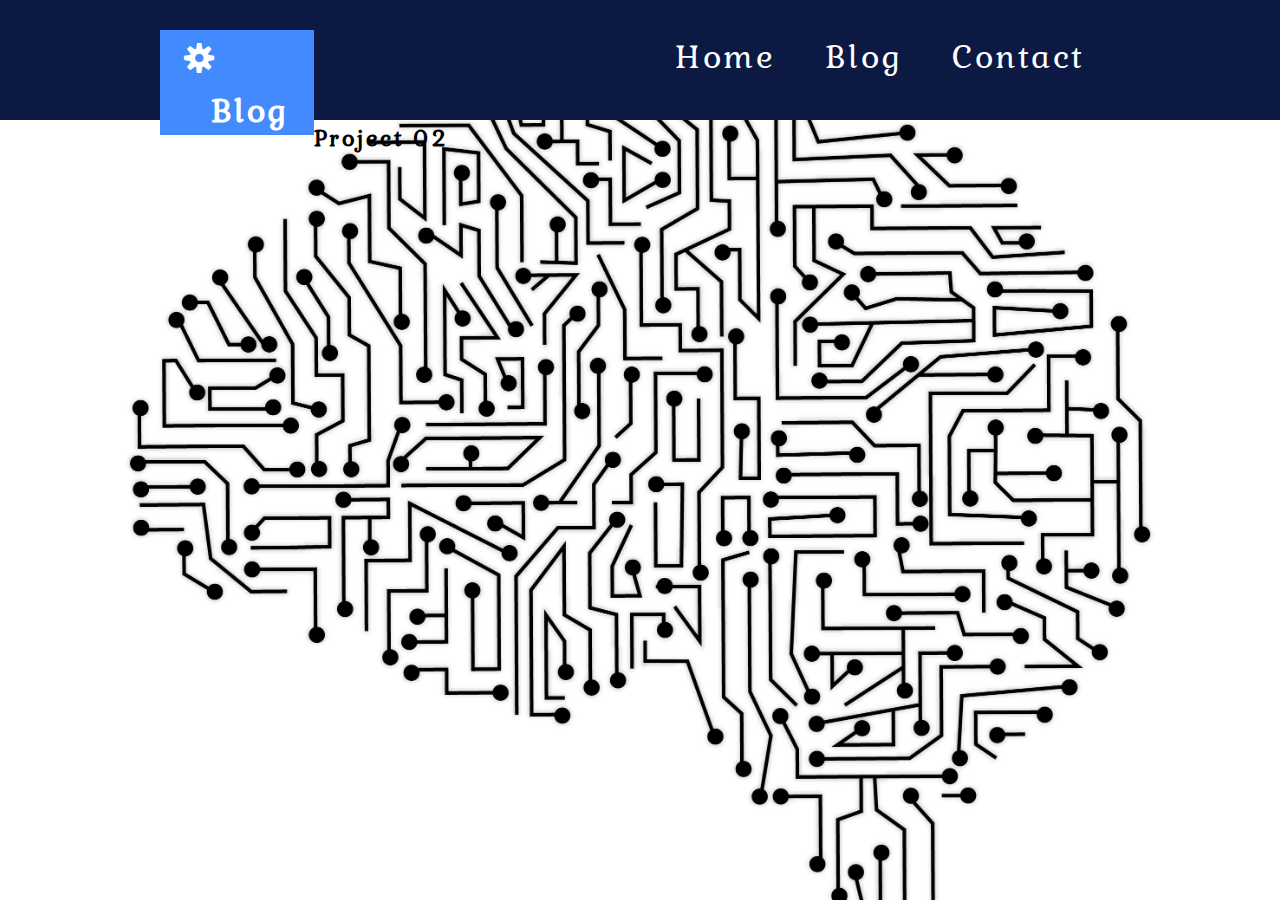
==== index.html @ fb9de7fe "index.html: banner added" ====
<!DOCTYPE html>
<html lang="es">
  <head>
    <meta
      name="viewport"
      content="width=device-width, user-scalable=no, initial-scale=1.0"
    />
    <meta charset="utf-8" />
    <title>Project 02</title>
    <link rel="shortcut icon" type="favicon/x-icon" href="img/supertux.png" />
    <link rel="stylesheet" type="text/css" href="css/style.css" />
  </head>
  <body>
    <!-- HEADER -->
    <header id="header">
      <div class="wrap">
        <div class="logo">
          <span class="gear">S</span>
          <h3>Blog</h3>
        </div>
        <nav id="menu">
          <input type="checkbox" id="menu-toggle" />
          <label for="menu-toggle" class="menu-button-container">
            <div class="menu-button"></div>
          </label>
          <ul class="menu">
            <li><a href="#">Home</a></li>
            <li><a href="#">Blog</a></li>
            <li><a href="#">Contact</a></li>
          </ul>
        </nav>
        <div class="clearfix"></div>
      </div>
    </header>
    <!-- END HEADER -->
    <!-- START BANNER -->
    <section class="wrap">
        <section id="info">
            <h2>Project 02</h2>
        </section>
    </section>
    <!-- END BANNER -->
  </body>
</html>
---- css/style.css ----
/* FONTS */
@font-face {
  font-family: "splash";
  src: url("./fonts/Splash/Splash-Regular.ttf") format("truetype");
  font-weight: 700;
  font-style: italic;
}
@font-face {
  font-family: "kurale";
  src: url("./fonts/Kurale/Kurale-Regular.ttf") format("truetype");
  font-weight: normal;
  font-style: normal;
}
@font-face {
  font-family: "WebSymbolsRegular";
  src: url("./fonts/websymbols-regular-webfont.ttf") format("truetype"),
    url("./fonts/websymbols-regular-webfont.eot") format("embedded-opentype"),
    url("./fonts/websymbols-regular-webfont.woff") format("woff"),
    url("./fonts/websymbols-regular-webfont.svg#WebSymbolsRegular")
      format("svg");
}
/* GLOBAL */
* {
  margin: 0;
  padding: 0;
  font-family: "kurale";
  letter-spacing: 2.5px;
}
body {
  width: 100%;
  background: url("./../img/ai_wallpaper.png") repeat-y top/90%;
}
.clearfix {
  float: none;
  clear: both;
}
.wrap {
  width: 100%;
}
.gear {
  font-family: "WebSymbolsRegular";
}
/*
En Escritorio
 .wrap{
    width: 1200px;
    margin: 0 auto;
} */

/* HEADER */
#header {
  width: 100%;
  height: 80px;
  background-color: #0c1943;
  color: white;
}
.logo {
  width: 40%;
  margin: 15px 0 0 25px;
  float: left;
  background-color: #448aff;
  text-align: center;
  cursor: pointer;
  overflow: hidden;
  transition: all 300ms;
}
.logo .gear {
  display: block;
  float: left;
  font-size: 19px;
  /* font-size: 30px; */
  margin: 10px 0 5px 24px;
}
.logo h3 {
  display: block;
  font-size: 23px;
  /* font-size: 29px; */
  float: right;
  margin: 3px 20px 0 0;
  /* margin: 3px 28px 0 0; */
  transition: all 500ms;
}
#menu {
  float: right;
  margin: 30px 0px 0 0;
  width: 30%;
}
#menu ul li {
  display: block;
}

/* HEADER - HAMBURGER */
.menu-button-container {
  display: block;
  cursor: pointer;
}
.menu {
  display: none;
  /* position: absolute;
  top:0;
  margin-top: 50px;
  left: 0;
  width: 100%; */
}
#menu-toggle ~ .menu li {
  height: 0;
  margin: 0;
  padding: 0;
  border: 0;
  transition: height 400ms cubic-bezier(0.23, 1, 0.32, 1);
}
#menu-toggle:checked ~ .menu {
  display: block;
}
#menu-toggle:checked ~ .menu li {
  border: 1px solid #333;
  height: 2.5rem;
  padding: 0.5rem;
  transition: height 400ms cubic-bezier(0.23, 1, 0.32, 1);
}
.menu > li {
  display: block;
  margin: 0;
  padding: 0.5em 0;
  width: 100%;
  background-color: green;
}
.menu > li:not(:last-child) {
  border-bottom: 1px solid #444;
}
.menu-button,
.menu-button::before,
.menu-button::after {
  display: block;
  background-color: red;
  position: absolute;
  height: 30px;
}
.menu-button::before {
  content: "";
  margin: -8px 0 0;
}
.menu-button::after {
  content: "";
  margin: 8px 0 0;
}
#menu-toggle:checked + .menu-button-container .menu-button::before {
  margin-top: 0px;
  transform: rotate(405deg);
}
#menu-toggle:checked + .menu-button-container .menu-button {
  background: rgba(255, 255, 255, 0);
}
#menu-toggle:checked + .menu-button-container .menu-button::after {
  margin-top: 0px;
  transform: rotate(-405deg);
}

@media screen and (min-width: 345px) {
  .logo h3 {
    margin-right: 25px;
  }
}

/* TABLET */
@media screen and (min-width: 430px) {
  #header {
    height: 120px;
  }
  .wrap {
    width: 85%;
    margin: 0 auto;
  }
  .logo {
    width: 50%;
    margin: 40px 0;
  }
  .logo h3 {
    font-size: 30px;
    margin-right: 25px;
  }

  #menu {
    margin: 38px 0 0;
  }
}
@media screen and (min-width: 500px) {
  .logo {
    width: 35%;
  }
}
@media screen and (min-width: 650px) {
  .logo {
    width: 28%;
  }
}

/* ************************************************ */
/* ************************************************ */
/* ************************************************ */
/* **************** DESKTOP *********************** */
/* ************************************************ */
/* ************************************************ */
/* ************************************************ */
@media screen and (min-width: 810px) {
  .wrap {
    width: 75%;
    margin: 0 auto;
  }
  .logo {
    width: 16%;
    margin: 30px 0;
  }
  .logo h3 {
    font-size: 35px;
  }
  .logo .gear {
    font-size: 30px;
    /* margin: 10px 0 5px 24px; */
  }

  /* NAVBAR  */
  .menu {
    /* SHOW ON DESKTOP */
    display: block;
  }
  #menu {
    margin: 30px 0 0;
    width: 50%;
    text-align: center;
  }
  #menu-toggle,
  .menu-button-container {
    display: none;
  }
  #menu ul li {
    display: inline;
    font-size: 35px;
    margin: 0 20px !important;
  }
  #menu-toggle ~ .menu li {
    height: auto;
    padding: 1px;
    transition: height 400ms cubic-bezier(0.23, 1, 0.32, 1);
  }

  .menu > li {
    /* margin: 0;
    padding: 0.5em 0; */
    display: inline;
    width: 100%;
    background-color: transparent;
  }
  #menu li a {
    display: inline-block;
    color: white;
    text-decoration: none;
    transition: all 300ms;
  }
  #menu li a:hover{
    color:lightseagreen;
    transform: scale(1.2,1.2);

  }
}
/* END DESKTOP */
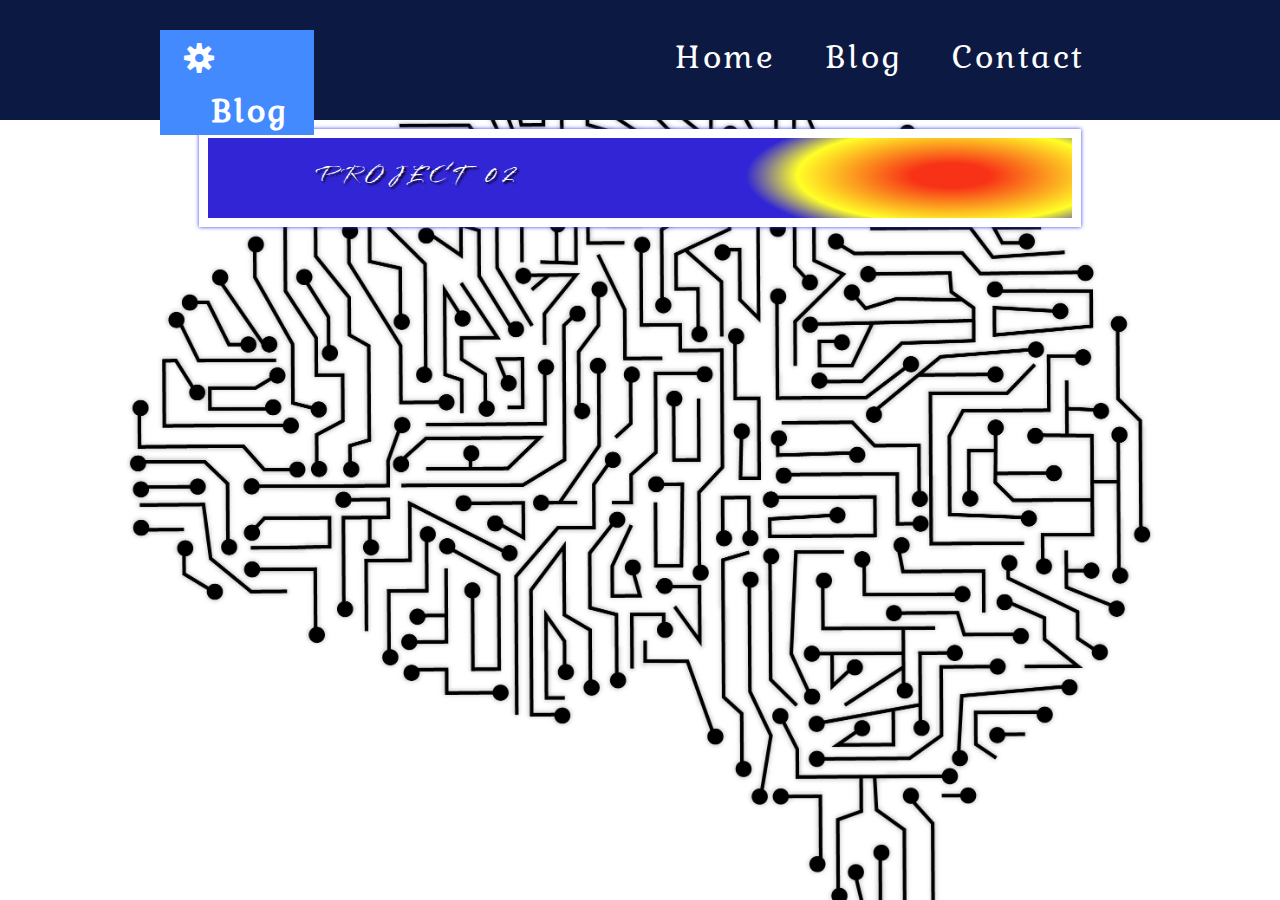
==== commit 2f25bc97: "index and sytle: added banner" ====
--- a/index.html
+++ b/index.html
@@ -36,7 +36,9 @@
     <!-- START BANNER -->
     <section class="wrap">
         <section id="info">
-            <h2>Project 02</h2>
+            <div id="banner">
+                <h1>PROJECT 02</h1>
+            </div>
         </section>
     </section>
     <!-- END BANNER -->
--- a/css/style.css
+++ b/css/style.css
@@ -156,6 +156,35 @@
   transform: rotate(-405deg);
 }
 
+/**
+* TODO: BANNER
+*/
+#banner{
+  width: 90%;
+  margin: 9px auto;
+  height: 80px;
+  border: 9px solid white;
+  box-shadow: 0 0 4px #2b3bea;
+  /* background-color: rgba(86, 63, 235, 0.574); */
+  background-image: radial-gradient(closest-corner at 86% 47%, #f83217 23%,#ffff27 90%,  #3125d6 120%);
+  /* background-image: radial-gradient(circle, #f83217 5%, #3125d6 ); */
+}
+#banner h1{
+  display: block;
+  margin: 21px auto;
+  width: 75%;
+  font-family: 'splash';
+  font-weight: 900;
+  font-style: italic;
+  color:white;
+  font-size: 20px;
+  text-shadow: 2px 2px 2px  #000000;
+  letter-spacing: 6px;
+}
+
+
+/* ****************************************   */
+/* TODO: CELULAR */
 @media screen and (min-width: 345px) {
   .logo h3 {
     margin-right: 25px;
@@ -163,6 +192,7 @@
 }
 
 /* TABLET */
+/* TODO: TABLET */
 @media screen and (min-width: 430px) {
   #header {
     height: 120px;
@@ -184,6 +214,8 @@
     margin: 38px 0 0;
   }
 }
+
+/* TODO: TABLETA */
 @media screen and (min-width: 500px) {
   .logo {
     width: 35%;
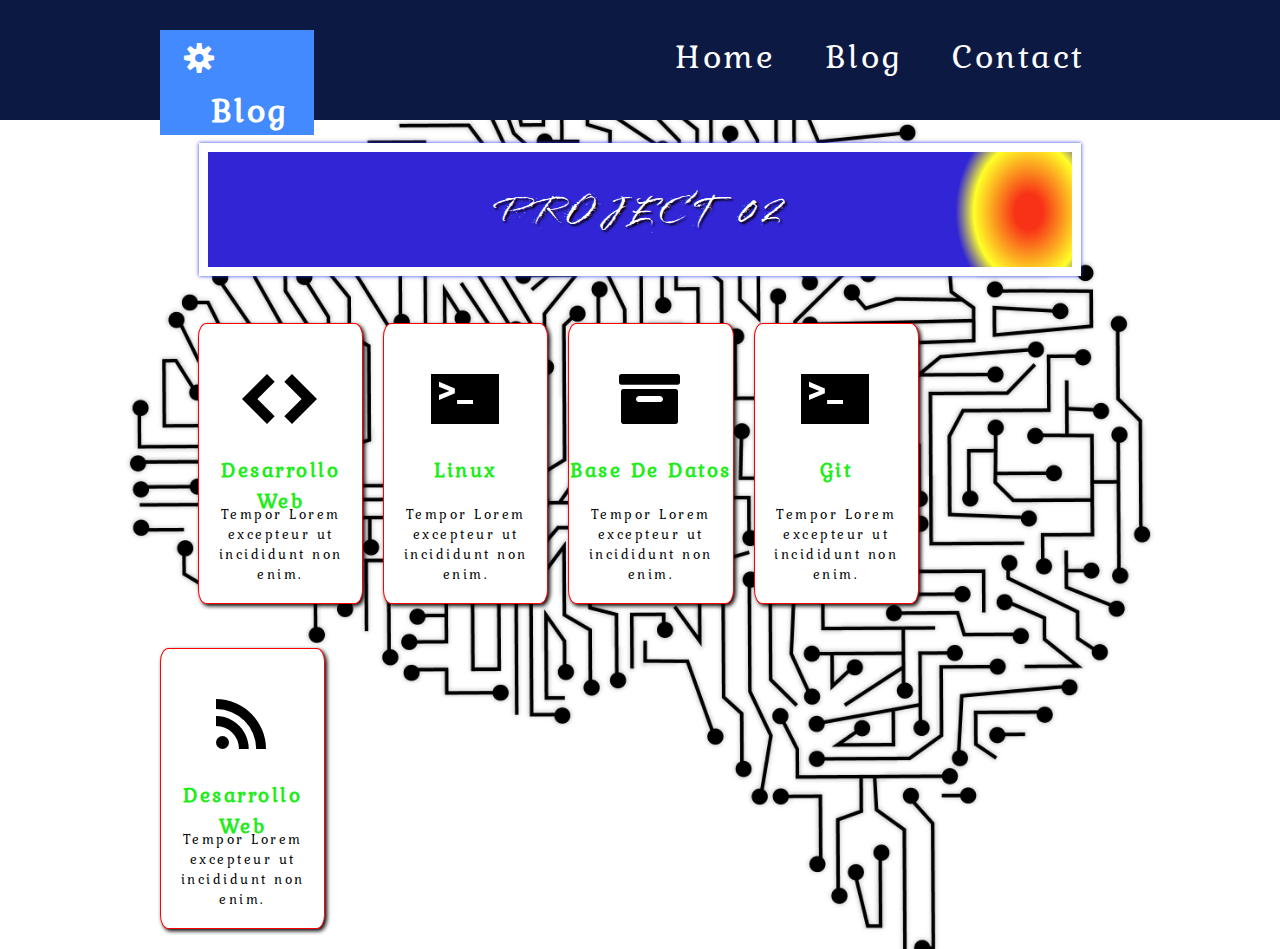
==== commit 6847c64b: "Added cards style" ====
--- a/index.html
+++ b/index.html
@@ -34,12 +34,50 @@
     </header>
     <!-- END HEADER -->
     <!-- START BANNER -->
-    <section class="wrap">
-        <section id="info">
-            <div id="banner">
-                <h1>PROJECT 02</h1>
-            </div>
-        </section>
+    <section class="wrap wrap-content">
+      <section id="info">
+        <div id="banner">
+          <h1>PROJECT 02</h1>
+        </div>
+        <div id="cards">
+          <div class="card">
+            <p class="icon">H</p>
+            <h2 class="category">Desarrollo Web</h2>
+            <p class="description">
+              Tempor Lorem excepteur ut incididunt non enim.
+            </p>
+          </div>
+          <div class="card">
+            <p class="icon">_</p>
+            <h2 class="category">Linux</h2>
+            <p class="description">
+              Tempor Lorem excepteur ut incididunt non enim.
+            </p>
+          </div>
+          <div class="card">
+            <p class="icon">Z</p>
+            <h2 class="category">Base De Datos</h2>
+            <p class="description">
+              Tempor Lorem excepteur ut incididunt non enim.
+            </p>
+          </div>
+          <div class="card">
+            <p class="icon">_</p>
+            <h2 class="category">Git</h2>
+            <p class="description">
+              Tempor Lorem excepteur ut incididunt non enim.
+            </p>
+          </div>
+          <div class="card">
+            <p class="icon">B</p>
+            <h2 class="category">Desarrollo Web</h2>
+            <p class="description">
+              Tempor Lorem excepteur ut incididunt non enim.
+            </p>
+          </div>
+          <div class="clearfix"></div>
+        </div>
+      </section>
     </section>
     <!-- END BANNER -->
   </body>
--- a/css/style.css
+++ b/css/style.css
@@ -37,7 +37,8 @@
 .wrap {
   width: 100%;
 }
-.gear {
+.gear,
+.icon {
   font-family: "WebSymbolsRegular";
 }
 /*
@@ -159,32 +160,56 @@
 /**
 * TODO: BANNER
 */
-#banner{
+#banner {
   width: 90%;
   margin: 9px auto;
   height: 80px;
   border: 9px solid white;
   box-shadow: 0 0 4px #2b3bea;
-  /* background-color: rgba(86, 63, 235, 0.574); */
-  background-image: radial-gradient(closest-corner at 86% 47%, #f83217 23%,#ffff27 90%,  #3125d6 120%);
-  /* background-image: radial-gradient(circle, #f83217 5%, #3125d6 ); */
-}
-#banner h1{
+  background-image: radial-gradient(
+    closest-corner at 86% 47%,
+    #f83217 23%,
+    #ffff27 90%,
+    #3125d6 120%
+  );
+  transition: all 500ms;
+}
+#banner h1 {
   display: block;
   margin: 21px auto;
   width: 75%;
-  font-family: 'splash';
+  font-family: "splash";
   font-weight: 900;
   font-style: italic;
-  color:white;
+  color: white;
   font-size: 20px;
-  text-shadow: 2px 2px 2px  #000000;
+  text-shadow: 2px 2px 2px #000000;
   letter-spacing: 6px;
 }
 
+/* TODO: CARDS */
+
+.card {
+  width: 73%;
+  height: 265px;
+  float: left;
+  margin: 20px;
+  margin-top: 50px;
+  margin-left: 40px;
+  padding: 5%;
+  border: 1px solid red;
+  box-shadow: 2px 2px 4px black;
+  border-radius: 5%;
+  background-color: #fff;
+  overflow: hidden;
+}
 
 /* ****************************************   */
-/* TODO: CELULAR */
+/* ****************************************   */
+/* **************** MOBILE ****************   */
+/* ****************************************   */
+/* ****************************************   */
+/* TODO: CELULAR 345px */
 @media screen and (min-width: 345px) {
   .logo h3 {
     margin-right: 25px;
@@ -192,7 +217,7 @@
 }
 
 /* TABLET */
-/* TODO: TABLET */
+/* TODO: TABLET 430px */
 @media screen and (min-width: 430px) {
   #header {
     height: 120px;
@@ -224,6 +249,14 @@
 @media screen and (min-width: 650px) {
   .logo {
     width: 28%;
+  }
+  #banner {
+    background-image: radial-gradient(
+      closest-corner at 91% 52%,
+      #f83217 23%,
+      #ffff27 90%,
+      #3125d6 120%
+    );
   }
 }
 
@@ -289,10 +322,65 @@
     text-decoration: none;
     transition: all 300ms;
   }
-  #menu li a:hover{
-    color:lightseagreen;
-    transform: scale(1.2,1.2);
-
+  #menu li a:hover {
+    color: lightseagreen;
+    transform: scale(1.2, 1.2);
+  }
+  #banner {
+    margin: 23px auto;
+    height: 115px;
+    background-image: radial-gradient(
+      closest-corner at 95% 52%,
+      #f83217 23%,
+      #ffff27 90%,
+      #3125d6 120%
+    );
+  }
+  #banner h1 {
+    width: 50%;
+    margin: 34px auto;
+    font-size: 32px;
+    text-align: center;
+  }
+  .card {
+    width: 17%;
+    height: 279px;
+    float: left;
+    margin: none;
+    margin-top: 24px;
+    margin-left: 0;
+    padding: 0;
+    cursor: pointer;
+  }
+  .card:first-child {
+    margin-left: 38px;
+  }
+
+  .card .icon {
+    display: block;
+    width: 100%;
+    height: 130px;
+    line-height: 150px;
+    text-align: center;
+    font-size: 50px;
+    margin: 0 auto;
+  }
+
+  .card .category,
+  .card .description {
+    width: 100%;
+    text-align: center;
+    
+  }
+  .card .category {
+    /* display: block; */
+    height: 50px;
+    font-size: 21px;
+    font-weight: bold;
+    color: #23ec1c;
+  }
+  .card .description {
+    font-size: 14px;
   }
 }
 /* END DESKTOP */
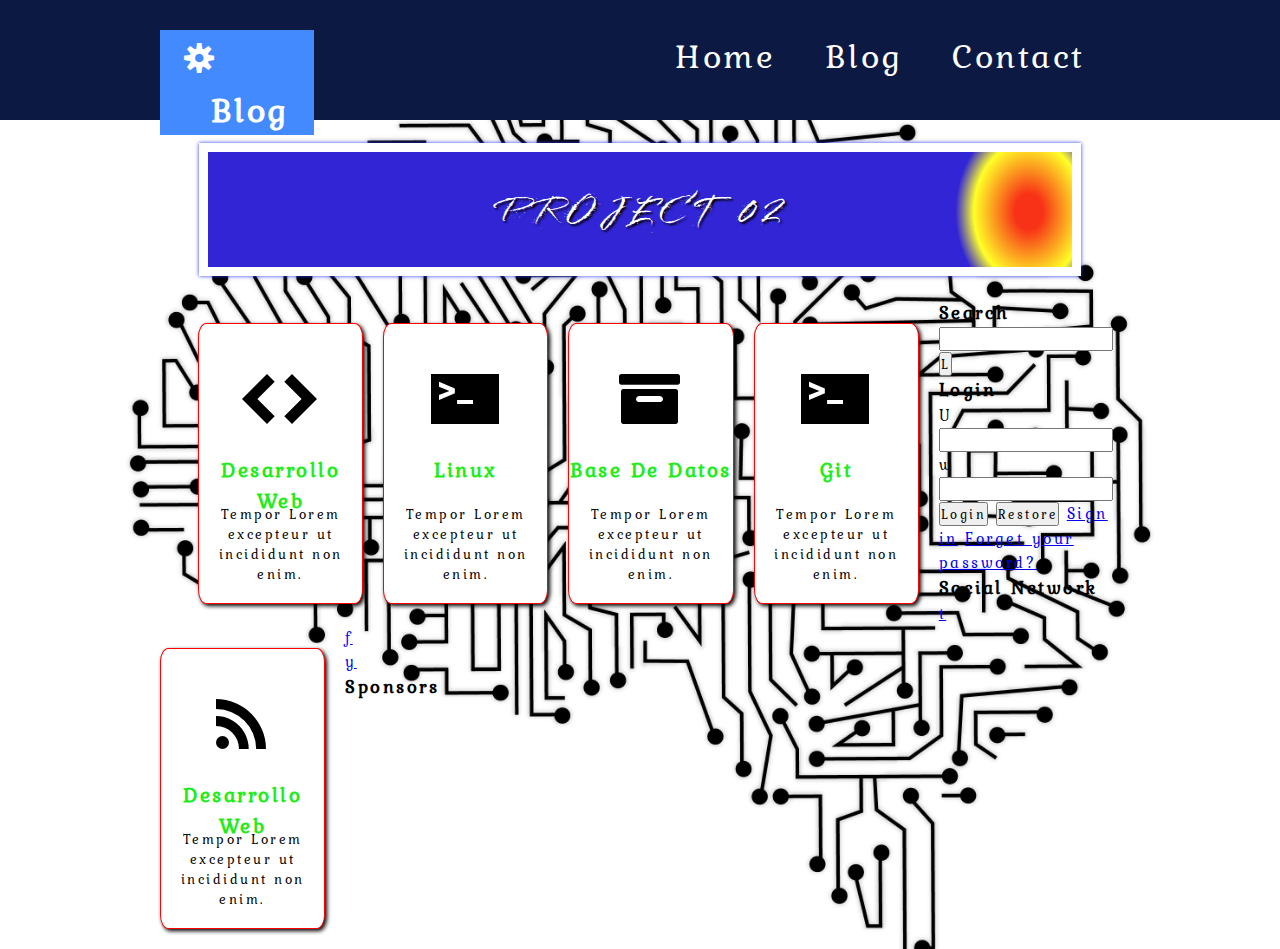
==== commit 0ba74861: "index.html: added Login, Social Networks and Sponsors" ====
--- a/index.html
+++ b/index.html
@@ -33,12 +33,15 @@
       </div>
     </header>
     <!-- END HEADER -->
-    <!-- START BANNER -->
+    <!-- START CONTENT/WRAP -->
     <section class="wrap wrap-content">
       <section id="info">
+        <!-- START BANNER -->
         <div id="banner">
           <h1>PROJECT 02</h1>
         </div>
+        <!-- END BANNER -->
+        <!-- START CARDS -->
         <div id="cards">
           <div class="card">
             <p class="icon">H</p>
@@ -75,10 +78,56 @@
               Tempor Lorem excepteur ut incididunt non enim.
             </p>
           </div>
-          <div class="clearfix"></div>
+          <!-- <div class="clearfix"></div> -->
         </div>
+        <!-- END CARDS -->
+        <!-- START ASIDE -->
+        <aside id="lateral">
+          <h3>Search</h3>
+          <div id="search">
+            <form>
+              <input type="text" name="search" id="searching" />
+              <input type="button" value="L" />
+            </form>
+          </div>
+          <h3>Login</h3>
+          <div id="login">
+            <form>
+              <label for="user" id="user">U</label>
+              <input type="text" name="user" id="user_name" />
+
+              <label for="pwd">w</label>
+              <input type="password" name="pwd" id="pwd" />
+
+              <input type="submit" value="Login" />
+              <input type="reset" value="Restore" />
+
+              <a href="#">Sign in</a>
+              <a href="#">Forget your password?</a>
+            </form>
+          </div>
+
+          <h3>Social Network</h3>
+          <div id="social_network">
+            <div class="twitter">
+              <a href="#">t</a>
+            </div>
+            <div class="facebook">
+              <a href="#">f</a>
+            </div>
+            <div class="youtube">
+              <a href="#">y</a>
+            </div>
+          </div>
+
+          <h3>Sponsors</h3>
+          <div id="sponsors">
+            
+          </div>
+        </aside>
+        <!-- END ASIDE -->
       </section>
     </section>
-    <!-- END BANNER -->
+    <!-- END CONTENT/WRAP -->
   </body>
 </html>
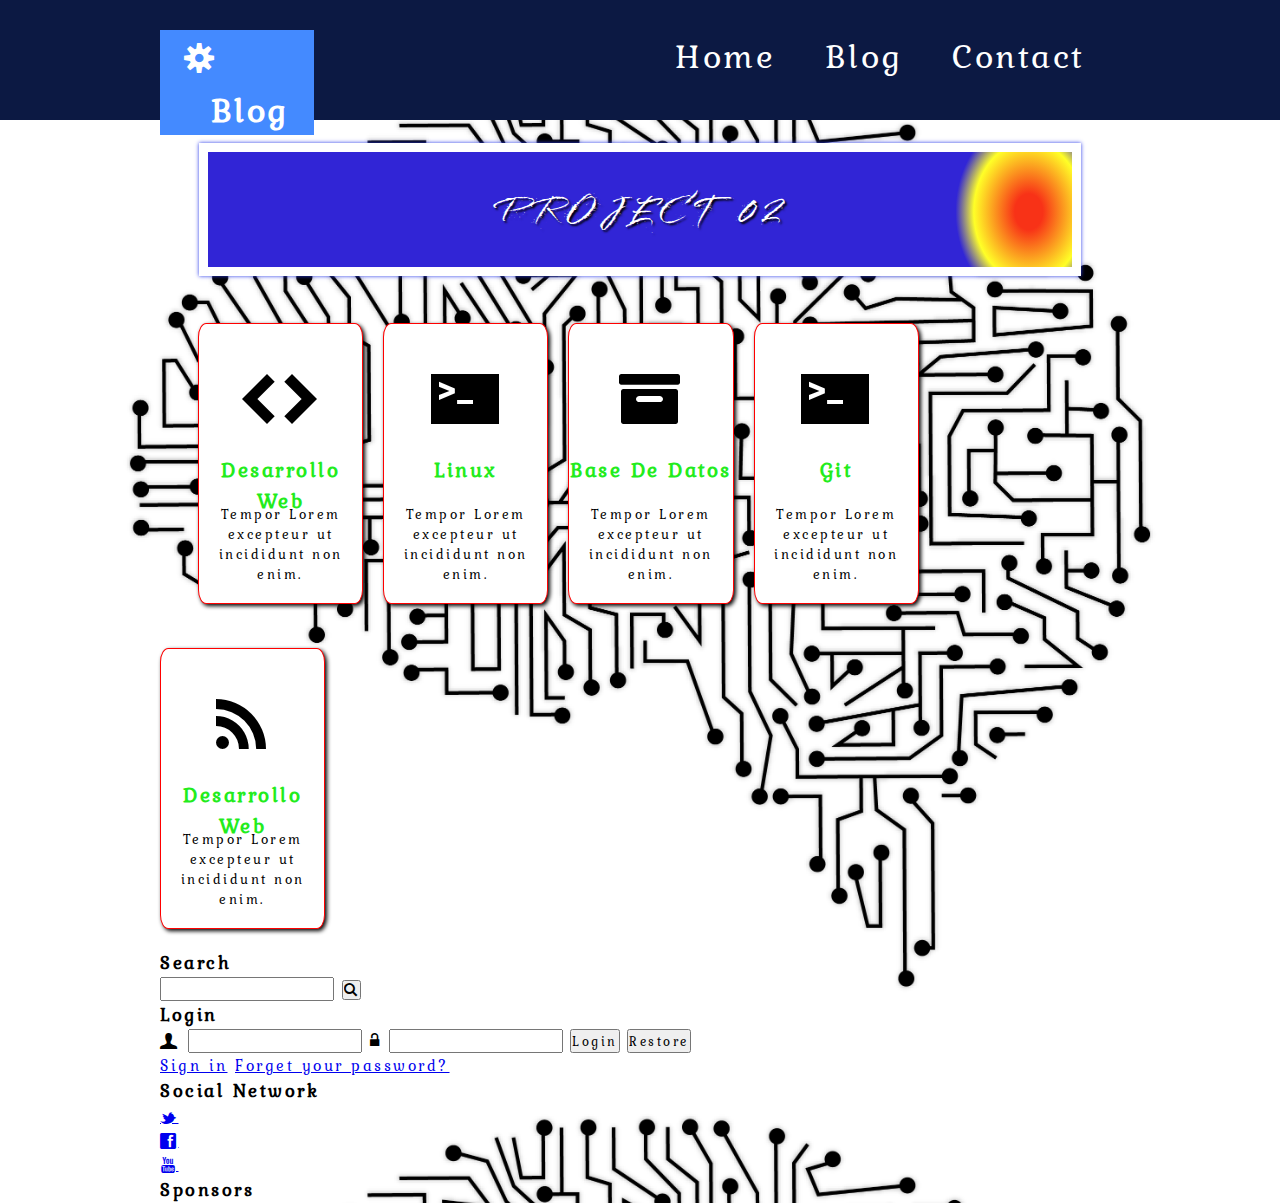
==== commit a8a79a06: "index.html: barra lateral derecha" ====
--- a/index.html
+++ b/index.html
@@ -78,7 +78,7 @@
               Tempor Lorem excepteur ut incididunt non enim.
             </p>
           </div>
-          <!-- <div class="clearfix"></div> -->
+          <div class="clearfix"></div>
         </div>
         <!-- END CARDS -->
         <!-- START ASIDE -->
@@ -87,41 +87,42 @@
           <div id="search">
             <form>
               <input type="text" name="search" id="searching" />
-              <input type="button" value="L" />
+              <input class="icon" type="button" value="L" />
             </form>
           </div>
           <h3>Login</h3>
-          <div id="login">
+          <div id="login" class="aside-box">
             <form>
-              <label for="user" id="user">U</label>
-              <input type="text" name="user" id="user_name" />
+              <label for="email" id="user" class="icon">U</label>
+              <input type="email" name="email" id="email" />
 
-              <label for="pwd">w</label>
+              <label for="pwd" id="padlock" class="icon">w</label>
               <input type="password" name="pwd" id="pwd" />
 
               <input type="submit" value="Login" />
               <input type="reset" value="Restore" />
-
+              <div class="clearfix"></div>
               <a href="#">Sign in</a>
               <a href="#">Forget your password?</a>
             </form>
           </div>
 
           <h3>Social Network</h3>
-          <div id="social_network">
+          <div id="social_network" class="aside-box">
             <div class="twitter">
-              <a href="#">t</a>
+              <a href="#" class="icon">t</a>
             </div>
             <div class="facebook">
-              <a href="#">f</a>
+              <a href="#" class="icon">f</a>
             </div>
             <div class="youtube">
-              <a href="#">y</a>
+              <a href="#" class="icon">y</a>
             </div>
+            <div class="clearfix"></div>
           </div>
 
           <h3>Sponsors</h3>
-          <div id="sponsors">
+          <div id="sponsors" class="aside-box">
             
           </div>
         </aside>
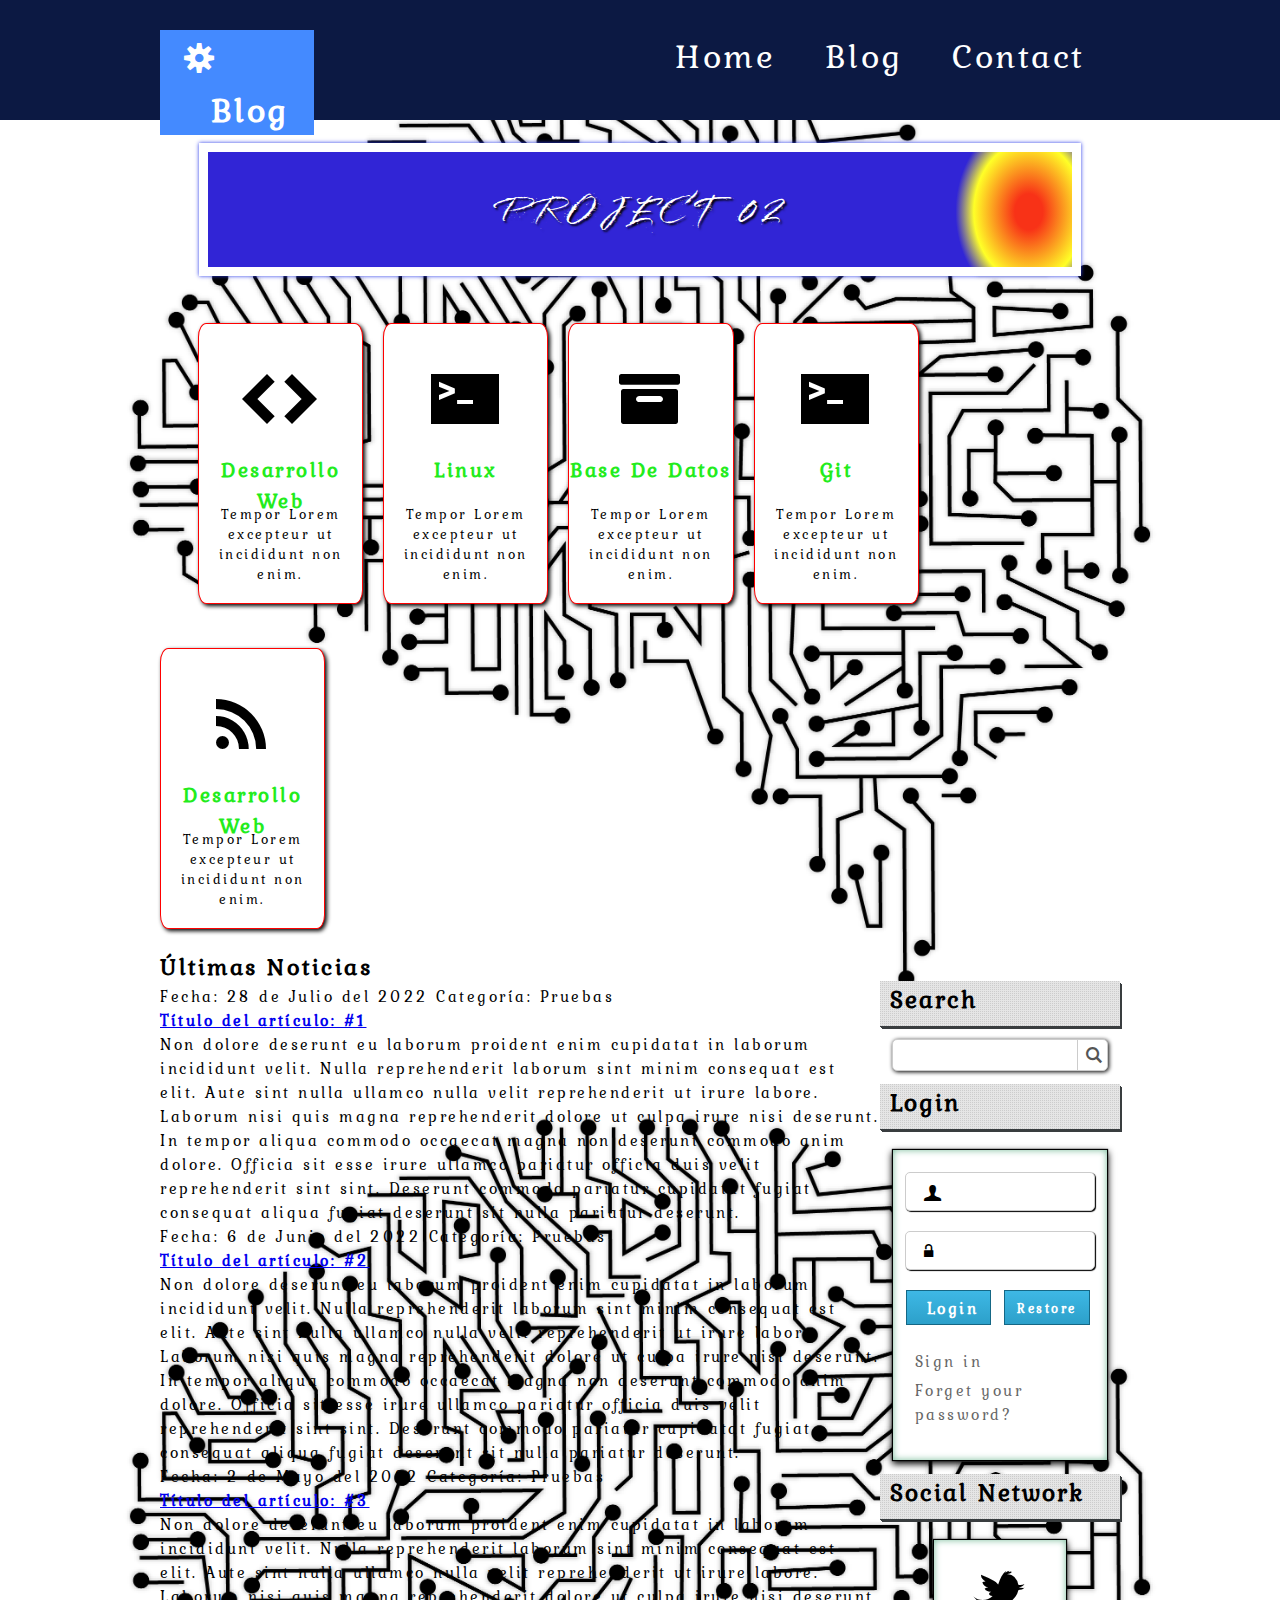
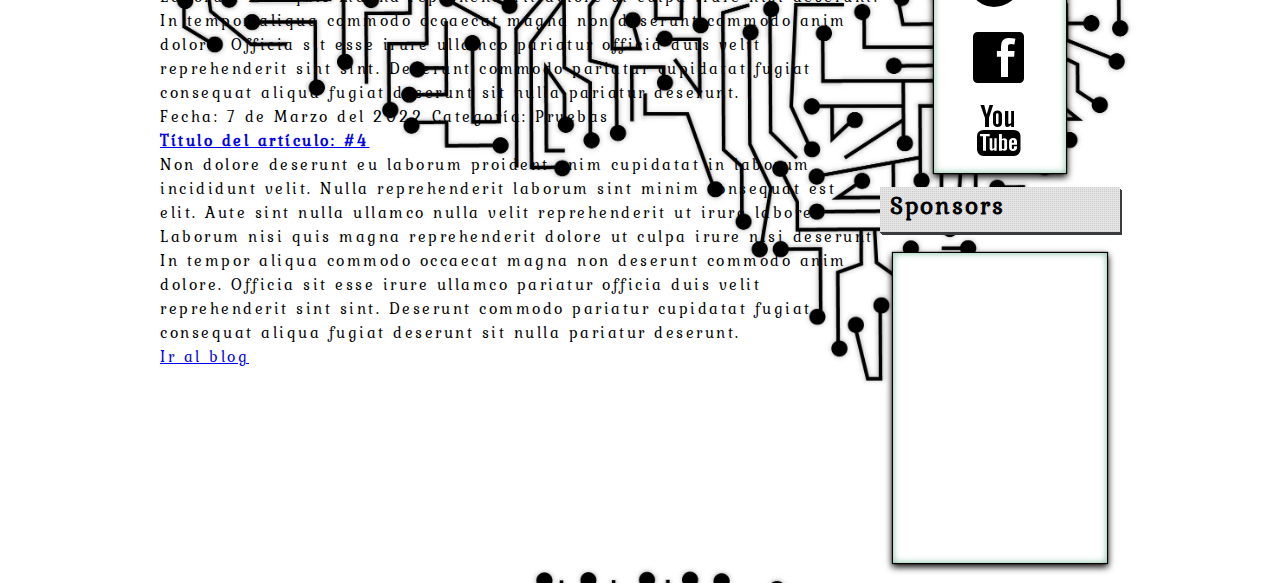
==== commit 2263cebc: "index.html: Articles Completed" ====
--- a/index.html
+++ b/index.html
@@ -1,134 +1,210 @@
 <!DOCTYPE html>
 <html lang="es">
-  <head>
-    <meta
-      name="viewport"
-      content="width=device-width, user-scalable=no, initial-scale=1.0"
-    />
-    <meta charset="utf-8" />
-    <title>Project 02</title>
-    <link rel="shortcut icon" type="favicon/x-icon" href="img/supertux.png" />
-    <link rel="stylesheet" type="text/css" href="css/style.css" />
-  </head>
-  <body>
-    <!-- HEADER -->
-    <header id="header">
-      <div class="wrap">
-        <div class="logo">
-          <span class="gear">S</span>
-          <h3>Blog</h3>
-        </div>
-        <nav id="menu">
-          <input type="checkbox" id="menu-toggle" />
-          <label for="menu-toggle" class="menu-button-container">
-            <div class="menu-button"></div>
-          </label>
-          <ul class="menu">
-            <li><a href="#">Home</a></li>
-            <li><a href="#">Blog</a></li>
-            <li><a href="#">Contact</a></li>
-          </ul>
-        </nav>
+
+<head>
+  <meta name="viewport" content="width=device-width, user-scalable=no, initial-scale=1.0" />
+  <meta charset="utf-8" />
+  <title>Project 02</title>
+  <link rel="shortcut icon" type="favicon/x-icon" href="img/supertux.png" />
+  <link rel="stylesheet" type="text/css" href="css/style.css" />
+</head>
+
+<body>
+  <!-- HEADER -->
+  <header id="header">
+    <div class="wrap">
+      <div class="logo">
+        <span class="gear">S</span>
+        <h3>Blog</h3>
+      </div>
+      <nav id="menu">
+        <input type="checkbox" id="menu-toggle" />
+        <label for="menu-toggle" class="menu-button-container">
+          <div class="menu-button"></div>
+        </label>
+        <ul class="menu">
+          <li><a href="#">Home</a></li>
+          <li><a href="#">Blog</a></li>
+          <li><a href="#">Contact</a></li>
+        </ul>
+      </nav>
+      <div class="clearfix"></div>
+    </div>
+  </header>
+  <!-- END HEADER -->
+  <!-- START CONTENT/WRAP -->
+  <section class="wrap wrap-content">
+    <section id="info">
+      <!-- START BANNER -->
+      <div id="banner">
+        <h1>PROJECT 02</h1>
+      </div>
+      <!-- END BANNER -->
+      <!-- START CARDS -->
+      <div id="cards">
+        <div class="card">
+          <p class="icon">H</p>
+          <h2 class="category">Desarrollo Web</h2>
+          <p class="description">
+            Tempor Lorem excepteur ut incididunt non enim.
+          </p>
+        </div>
+        <div class="card">
+          <p class="icon">_</p>
+          <h2 class="category">Linux</h2>
+          <p class="description">
+            Tempor Lorem excepteur ut incididunt non enim.
+          </p>
+        </div>
+        <div class="card">
+          <p class="icon">Z</p>
+          <h2 class="category">Base De Datos</h2>
+          <p class="description">
+            Tempor Lorem excepteur ut incididunt non enim.
+          </p>
+        </div>
+        <div class="card">
+          <p class="icon">_</p>
+          <h2 class="category">Git</h2>
+          <p class="description">
+            Tempor Lorem excepteur ut incididunt non enim.
+          </p>
+        </div>
+        <div class="card">
+          <p class="icon">B</p>
+          <h2 class="category">Desarrollo Web</h2>
+          <p class="description">
+            Tempor Lorem excepteur ut incididunt non enim.
+          </p>
+        </div>
         <div class="clearfix"></div>
       </div>
-    </header>
-    <!-- END HEADER -->
-    <!-- START CONTENT/WRAP -->
-    <section class="wrap wrap-content">
-      <section id="info">
-        <!-- START BANNER -->
-        <div id="banner">
-          <h1>PROJECT 02</h1>
-        </div>
-        <!-- END BANNER -->
-        <!-- START CARDS -->
-        <div id="cards">
-          <div class="card">
-            <p class="icon">H</p>
-            <h2 class="category">Desarrollo Web</h2>
-            <p class="description">
-              Tempor Lorem excepteur ut incididunt non enim.
-            </p>
-          </div>
-          <div class="card">
-            <p class="icon">_</p>
-            <h2 class="category">Linux</h2>
-            <p class="description">
-              Tempor Lorem excepteur ut incididunt non enim.
-            </p>
-          </div>
-          <div class="card">
-            <p class="icon">Z</p>
-            <h2 class="category">Base De Datos</h2>
-            <p class="description">
-              Tempor Lorem excepteur ut incididunt non enim.
-            </p>
-          </div>
-          <div class="card">
-            <p class="icon">_</p>
-            <h2 class="category">Git</h2>
-            <p class="description">
-              Tempor Lorem excepteur ut incididunt non enim.
-            </p>
-          </div>
-          <div class="card">
-            <p class="icon">B</p>
-            <h2 class="category">Desarrollo Web</h2>
-            <p class="description">
-              Tempor Lorem excepteur ut incididunt non enim.
-            </p>
+      <!-- END CARDS -->
+      <!-- START ASIDE -->
+      <aside id="lateral">
+        <h3>Search</h3>
+        <div id="search">
+          <form>
+            <input type="text" name="search" id="searching" />
+            <input class="icon" type="button" value="L" />
+          </form>
+        </div>
+        <h3>Login</h3>
+        <div id="login" class="aside-box">
+          <form>
+            <label for="email" id="user" class="icon">U</label>
+            <input type="email" name="email" id="email" />
+
+            <label for="pwd" id="padlock" class="icon">w</label>
+            <input type="password" name="pwd" id="pwd" />
+
+            <input type="submit" value="Login" />
+            <input type="reset" value="Restore" />
+            <div class="clearfix"></div>
+            <a href="#">Sign in</a>
+            <a href="#">Forget your password?</a>
+          </form>
+        </div>
+
+        <h3>Social Network</h3>
+        <div id="social_network" class="aside-box">
+          <div class="twitter">
+            <a href="#" class="icon">t</a>
+          </div>
+          <div class="facebook">
+            <a href="#" class="icon">f</a>
+          </div>
+          <div class="youtube">
+            <a href="#" class="icon">y</a>
           </div>
           <div class="clearfix"></div>
         </div>
-        <!-- END CARDS -->
-        <!-- START ASIDE -->
-        <aside id="lateral">
-          <h3>Search</h3>
-          <div id="search">
-            <form>
-              <input type="text" name="search" id="searching" />
-              <input class="icon" type="button" value="L" />
-            </form>
-          </div>
-          <h3>Login</h3>
-          <div id="login" class="aside-box">
-            <form>
-              <label for="email" id="user" class="icon">U</label>
-              <input type="email" name="email" id="email" />
-
-              <label for="pwd" id="padlock" class="icon">w</label>
-              <input type="password" name="pwd" id="pwd" />
-
-              <input type="submit" value="Login" />
-              <input type="reset" value="Restore" />
-              <div class="clearfix"></div>
-              <a href="#">Sign in</a>
-              <a href="#">Forget your password?</a>
-            </form>
-          </div>
-
-          <h3>Social Network</h3>
-          <div id="social_network" class="aside-box">
-            <div class="twitter">
-              <a href="#" class="icon">t</a>
-            </div>
-            <div class="facebook">
-              <a href="#" class="icon">f</a>
-            </div>
-            <div class="youtube">
-              <a href="#" class="icon">y</a>
-            </div>
-            <div class="clearfix"></div>
-          </div>
-
-          <h3>Sponsors</h3>
-          <div id="sponsors" class="aside-box">
-            
-          </div>
-        </aside>
-        <!-- END ASIDE -->
+
+        <h3>Sponsors</h3>
+        <div id="sponsors" class="aside-box"></div>
+      </aside>
+      <!-- END ASIDE -->
+
+      <!-- START ARTICLES -->
+      <section id="articles">
+        <h2>Últimas Noticias</h2>
+        <article>
+          <div class="data">
+            <span>Fecha: 28 de Julio del 2022</span>
+            <span>Categoría: Pruebas</span>
+          </div>
+          <h4>
+            <a href="#">Título del artículo: #1</a>
+          </h4>
+          <p>
+            Non dolore deserunt eu laborum proident enim cupidatat in laborum incididunt velit. Nulla reprehenderit
+            laborum sint minim consequat est elit. Aute sint nulla ullamco nulla velit reprehenderit ut irure labore.
+            Laborum nisi quis magna reprehenderit dolore ut culpa irure nisi deserunt. In tempor aliqua commodo occaecat
+            magna non deserunt commodo anim dolore. Officia sit esse irure ullamco pariatur officia duis velit
+            reprehenderit sint sint. Deserunt commodo pariatur cupidatat fugiat consequat aliqua fugiat deserunt sit
+            nulla pariatur deserunt.
+          </p>
+        </article>
+        <article>
+          <div class="data">
+            <span>Fecha: 6 de Junio del 2022</span>
+            <span>Categoría: Pruebas</span>
+          </div>
+          <h4>
+            <a href="#">Título del artículo: #2</a>
+          </h4>
+          <p>
+            Non dolore deserunt eu laborum proident enim cupidatat in laborum incididunt velit. Nulla reprehenderit
+            laborum sint minim consequat est elit. Aute sint nulla ullamco nulla velit reprehenderit ut irure labore.
+            Laborum nisi quis magna reprehenderit dolore ut culpa irure nisi deserunt. In tempor aliqua commodo occaecat
+            magna non deserunt commodo anim dolore. Officia sit esse irure ullamco pariatur officia duis velit
+            reprehenderit sint sint. Deserunt commodo pariatur cupidatat fugiat consequat aliqua fugiat deserunt sit
+            nulla pariatur deserunt.
+          </p>
+        </article>
+        <article>
+          <div class="data">
+            <span>Fecha: 2 de Mayo del 2022</span>
+            <span>Categoría: Pruebas</span>
+          </div>
+          <h4>
+            <a href="#">Título del artículo: #3</a>
+          </h4>
+          <p>
+            Non dolore deserunt eu laborum proident enim cupidatat in laborum incididunt velit. Nulla reprehenderit
+            laborum sint minim consequat est elit. Aute sint nulla ullamco nulla velit reprehenderit ut irure labore.
+            Laborum nisi quis magna reprehenderit dolore ut culpa irure nisi deserunt. In tempor aliqua commodo occaecat
+            magna non deserunt commodo anim dolore. Officia sit esse irure ullamco pariatur officia duis velit
+            reprehenderit sint sint. Deserunt commodo pariatur cupidatat fugiat consequat aliqua fugiat deserunt sit
+            nulla pariatur deserunt.
+          </p>
+        </article>
+        <article>
+          <div class="data">
+            <span>Fecha: 7 de Marzo del 2022</span>
+            <span>Categoría: Pruebas</span>
+          </div>
+          <h4>
+            <a href="#">Título del artículo: #4</a>
+          </h4>
+          <p>
+            Non dolore deserunt eu laborum proident enim cupidatat in laborum incididunt velit. Nulla reprehenderit
+            laborum sint minim consequat est elit. Aute sint nulla ullamco nulla velit reprehenderit ut irure labore.
+            Laborum nisi quis magna reprehenderit dolore ut culpa irure nisi deserunt. In tempor aliqua commodo occaecat
+            magna non deserunt commodo anim dolore. Officia sit esse irure ullamco pariatur officia duis velit
+            reprehenderit sint sint. Deserunt commodo pariatur cupidatat fugiat consequat aliqua fugiat deserunt sit
+            nulla pariatur deserunt.
+          </p>
+        </article>
+        <article id="blog">
+          <a href="#">Ir al blog</a>
+        </article>
+        <div class="clearfix"></div>
       </section>
+      <!-- END ARTICLES -->
     </section>
-    <!-- END CONTENT/WRAP -->
-  </body>
-</html>
+  </section>
+  <!-- END CONTENT/WRAP -->
+</body>
+
+</html>--- a/css/style.css
+++ b/css/style.css
@@ -204,9 +204,147 @@
   overflow: hidden;
 }
 
+/* ASIDE Lateral */
+#lateral {
+  width: 80%;
+  min-height: 350px;
+  float: none;
+  margin: 0 auto;
+  padding: 2% 0;
+}
+
+aside h3 {
+  width: auto;
+  display: block;
+  margin: 13px 0;
+  height: 45px;
+  background: url("../img/pxgray.png"), #fff;
+  box-shadow: 0 1px 0 #393d3f, 1px 2px 0 #393d3f, 2px 3px 0 #393d3f;
+  font-size: 25px;
+  font-weight: 900;
+  letter-spacing: 2px;
+  padding: 0 0 0 10px;
+}
+
+#search {
+  width: 89%;
+  height: 30px;
+  margin: 10px auto;
+  /* padding: 8px; */
+  background-color: #fff;
+  border: 1px solid #ccc;
+  border-radius: 5px;
+  box-shadow: 1px 1px 4px #000;
+}
+
+#lateral input[type="text"] {
+  width: 80%;
+  height: 27px;
+  padding: 0 0 0 5px;
+  border: none;
+  border-radius: 5px;
+  background-color: transparent;
+  color: #ccc;
+  transition: all 600ms;
+}
+#lateral input[type="text"]:focus {
+  color: #555;
+}
+
+#lateral input[type="button"],
+#lateral input[type="submit"] {
+  padding: 0 0 0 8px;
+  height: 30px;
+  font-size: 16px;
+  background: transparent;
+  border: none;
+  border-left: 1px solid #ccc;
+  color: #555;
+}
+
+.aside-box {
+  width: 89%;
+  height: 100%;
+  margin: 20px auto 0;
+  padding: 2px 0 0;
+  background-color: #fff;
+  border: 1px solid #000;
+  box-shadow: 0 0 1px #000, 0 3px 7px #000, 0 0 7px #76ba99 inset;
+}
+
+#login input[type="email"],
+#login input[type="password"] {
+  display: block;
+  width: 70%;
+  margin: 2px auto 0;
+  height: 30px;
+  border: 1px solid #ccc;
+  box-shadow: 1px 1px 1px #000;
+  border-radius: 5px;
+  padding: 0 0 0 15px;
+  color: gray;
+}
+#login input[type="email"]:focus,
+#login input[type="password"]:focus {
+  color: #555;
+  box-shadow: 1px 1px 1px gray inset;
+}
+#login #user,
+#login #padlock {
+  display: block;
+  margin: 10px 0;
+  text-align: center;
+}
+
+#login input[type="submit"],
+#login input[type="button"],
+#login input[type="reset"],
+#login button {
+  display: block;
+  text-align: center;
+  width: 100%;
+  height: 35px;
+  margin: 20px 0 0;
+  color: #fff;
+  background: linear-gradient(to bottom, #3eb8e5 0%, #2ca0ca 100%);
+  border: 1px solid #156785;
+  border-radius: 0;
+  cursor: pointer;
+  font-weight: bold;
+}
+
+#login a {
+  display: block;
+  text-decoration: none;
+  margin: 2% 0 2% 10%;
+  font-size: 90%;
+  color: #666;
+}
+#social_network{
+  width: 100%;
+  height: 100%;
+}
+
+#social_network .twitter,
+#social_network .facebook,
+#social_network .youtube {
+  display: block;
+  width: 33%;
+  float: left;
+}
+
+#social_network a {
+  display: block;
+  color: #000;
+  margin: 9% 0;
+  text-decoration: none;
+  font-size: 220%;
+  text-align: center;
+}
+
 /* ****************************************   */
 /* ****************************************   */
-/* **************** MOBILE ****************   */
+/* **************** RESPONSIVE DESIGN *****   */
 /* ****************************************   */
 /* ****************************************   */
 /* TODO: CELULAR 345px */
@@ -257,6 +395,22 @@
       #ffff27 90%,
       #3125d6 120%
     );
+  }
+  #login input[type="submit"],
+  #login input[type="button"],
+  #login input[type="reset"],
+  #login button {
+    float: left;
+    width: 40%;
+  }
+  #login input[type="submit"],
+  #login input[type="button"],
+  #login input[type="reset"],
+  #login button {
+    float: left;
+    width: 40%;
+    margin-left: 6%;
+    margin-bottom: 20px;
   }
 }
 
@@ -370,7 +524,6 @@
   .card .description {
     width: 100%;
     text-align: center;
-    
   }
   .card .category {
     /* display: block; */
@@ -382,5 +535,63 @@
   .card .description {
     font-size: 14px;
   }
+  /* LATERAL */
+  #lateral {
+    float: right;
+    width: 25%;
+    min-height: 450px;
+  }
+  .aside-box {
+    height: 308px;
+  }
+  #login form {
+    margin: 19px 0 0;
+  }
+  #login input[type="email"],
+  #login input[type="password"] {
+    width: 70%;
+    padding: 0 0 7px 38px;
+    margin-top: 20px;
+  }
+  #login #user,
+  #login #padlock {
+    position: absolute;
+    margin: 12px 0 0 31px;
+  }
+  #login #padlock {
+    margin-top: 32px;
+  }
+  #login input[type="submit"]:hover,
+  #login input[type="button"]:hover,
+  #login input[type="reset"]:hover,
+  #login button {
+    box-shadow: 0 0 3px gray;
+    transition: all 400ms;
+  }
+  #login a {
+    font-size: 100%;
+  }
+  #login a:hover {
+    text-decoration: underline;
+    color: #2b3bea;
+    font-weight: bold;
+    transition: all 480ms;
+    text-shadow: 0 0 1px #333;
+  }
+
+  #social_network{
+    width: 55%;
+    height: 100%;
+  }
+  #social_network .twitter,
+  #social_network .facebook,
+  #social_network .youtube {
+    width: 100%;
+    float: none;
+  }
+
+  #social_network a {
+    font-size: 320%;
+  }
 }
 /* END DESKTOP */
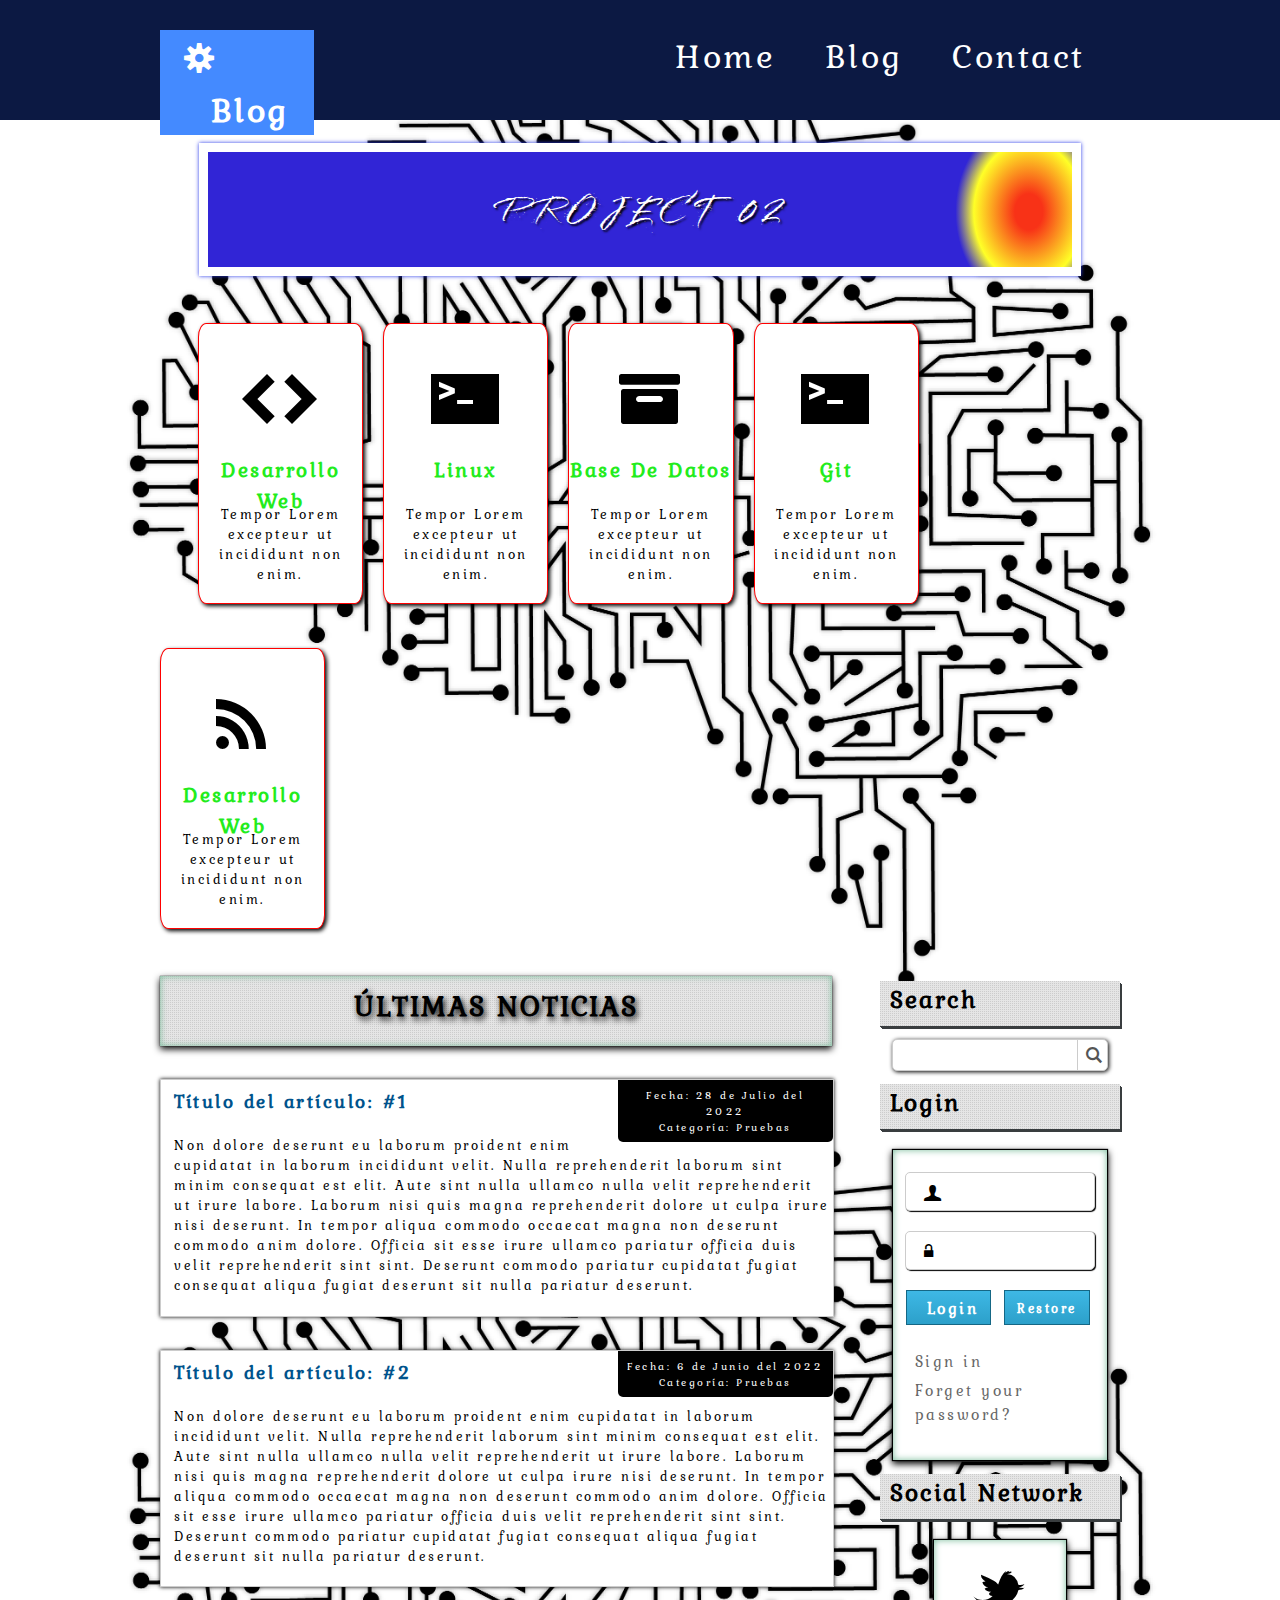
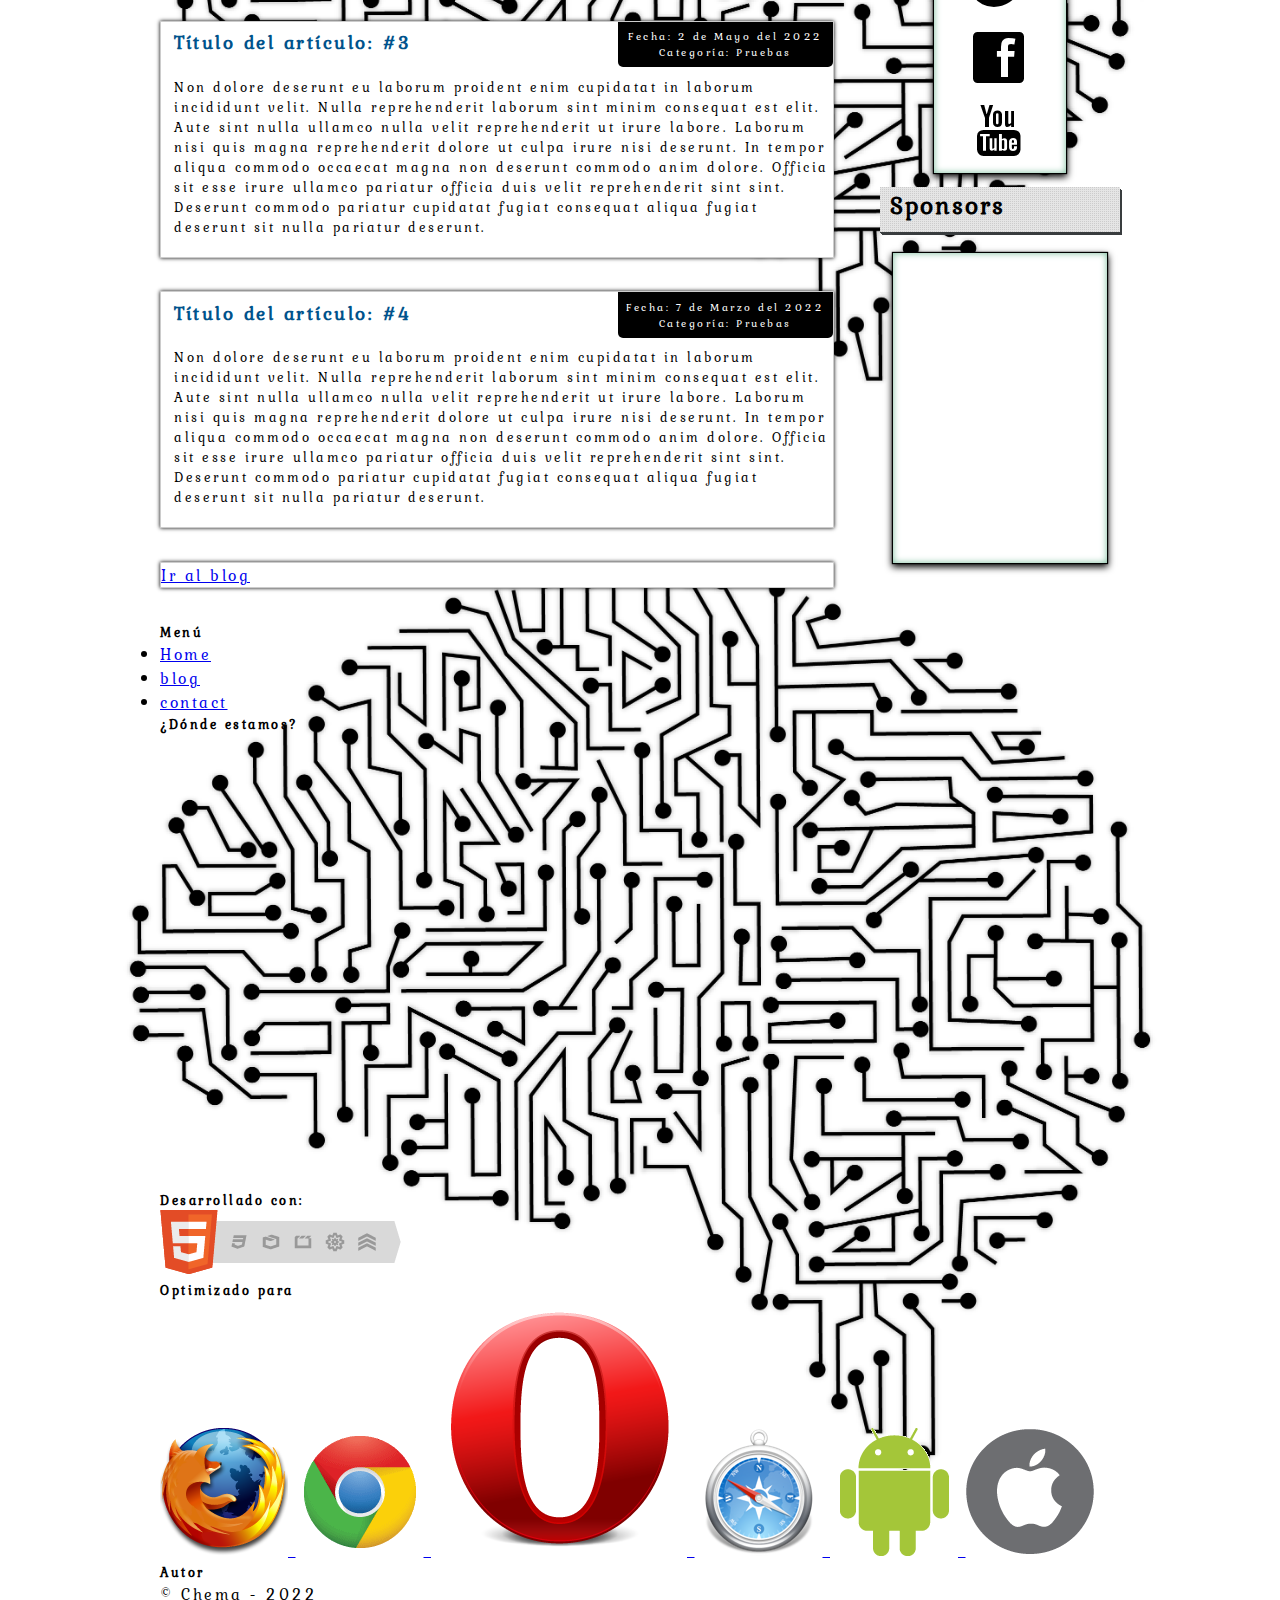
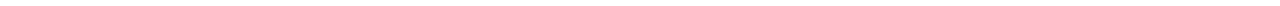
==== commit 8151f21e: "index.html: added last part" ====
--- a/index.html
+++ b/index.html
@@ -32,7 +32,7 @@
     </div>
   </header>
   <!-- END HEADER -->
-  <!-- START CONTENT/WRAP -->
+  <!-- START CONTENT/WRAP/SECTION -->
   <section class="wrap wrap-content">
     <section id="info">
       <!-- START BANNER -->
@@ -137,12 +137,15 @@
             <a href="#">Título del artículo: #1</a>
           </h4>
           <p>
-            Non dolore deserunt eu laborum proident enim cupidatat in laborum incididunt velit. Nulla reprehenderit
-            laborum sint minim consequat est elit. Aute sint nulla ullamco nulla velit reprehenderit ut irure labore.
-            Laborum nisi quis magna reprehenderit dolore ut culpa irure nisi deserunt. In tempor aliqua commodo occaecat
-            magna non deserunt commodo anim dolore. Officia sit esse irure ullamco pariatur officia duis velit
-            reprehenderit sint sint. Deserunt commodo pariatur cupidatat fugiat consequat aliqua fugiat deserunt sit
-            nulla pariatur deserunt.
+            Non dolore deserunt eu laborum proident enim cupidatat in laborum
+            incididunt velit. Nulla reprehenderit laborum sint minim consequat
+            est elit. Aute sint nulla ullamco nulla velit reprehenderit ut
+            irure labore. Laborum nisi quis magna reprehenderit dolore ut
+            culpa irure nisi deserunt. In tempor aliqua commodo occaecat magna
+            non deserunt commodo anim dolore. Officia sit esse irure ullamco
+            pariatur officia duis velit reprehenderit sint sint. Deserunt
+            commodo pariatur cupidatat fugiat consequat aliqua fugiat deserunt
+            sit nulla pariatur deserunt.
           </p>
         </article>
         <article>
@@ -154,12 +157,15 @@
             <a href="#">Título del artículo: #2</a>
           </h4>
           <p>
-            Non dolore deserunt eu laborum proident enim cupidatat in laborum incididunt velit. Nulla reprehenderit
-            laborum sint minim consequat est elit. Aute sint nulla ullamco nulla velit reprehenderit ut irure labore.
-            Laborum nisi quis magna reprehenderit dolore ut culpa irure nisi deserunt. In tempor aliqua commodo occaecat
-            magna non deserunt commodo anim dolore. Officia sit esse irure ullamco pariatur officia duis velit
-            reprehenderit sint sint. Deserunt commodo pariatur cupidatat fugiat consequat aliqua fugiat deserunt sit
-            nulla pariatur deserunt.
+            Non dolore deserunt eu laborum proident enim cupidatat in laborum
+            incididunt velit. Nulla reprehenderit laborum sint minim consequat
+            est elit. Aute sint nulla ullamco nulla velit reprehenderit ut
+            irure labore. Laborum nisi quis magna reprehenderit dolore ut
+            culpa irure nisi deserunt. In tempor aliqua commodo occaecat magna
+            non deserunt commodo anim dolore. Officia sit esse irure ullamco
+            pariatur officia duis velit reprehenderit sint sint. Deserunt
+            commodo pariatur cupidatat fugiat consequat aliqua fugiat deserunt
+            sit nulla pariatur deserunt.
           </p>
         </article>
         <article>
@@ -171,12 +177,15 @@
             <a href="#">Título del artículo: #3</a>
           </h4>
           <p>
-            Non dolore deserunt eu laborum proident enim cupidatat in laborum incididunt velit. Nulla reprehenderit
-            laborum sint minim consequat est elit. Aute sint nulla ullamco nulla velit reprehenderit ut irure labore.
-            Laborum nisi quis magna reprehenderit dolore ut culpa irure nisi deserunt. In tempor aliqua commodo occaecat
-            magna non deserunt commodo anim dolore. Officia sit esse irure ullamco pariatur officia duis velit
-            reprehenderit sint sint. Deserunt commodo pariatur cupidatat fugiat consequat aliqua fugiat deserunt sit
-            nulla pariatur deserunt.
+            Non dolore deserunt eu laborum proident enim cupidatat in laborum
+            incididunt velit. Nulla reprehenderit laborum sint minim consequat
+            est elit. Aute sint nulla ullamco nulla velit reprehenderit ut
+            irure labore. Laborum nisi quis magna reprehenderit dolore ut
+            culpa irure nisi deserunt. In tempor aliqua commodo occaecat magna
+            non deserunt commodo anim dolore. Officia sit esse irure ullamco
+            pariatur officia duis velit reprehenderit sint sint. Deserunt
+            commodo pariatur cupidatat fugiat consequat aliqua fugiat deserunt
+            sit nulla pariatur deserunt.
           </p>
         </article>
         <article>
@@ -188,23 +197,82 @@
             <a href="#">Título del artículo: #4</a>
           </h4>
           <p>
-            Non dolore deserunt eu laborum proident enim cupidatat in laborum incididunt velit. Nulla reprehenderit
-            laborum sint minim consequat est elit. Aute sint nulla ullamco nulla velit reprehenderit ut irure labore.
-            Laborum nisi quis magna reprehenderit dolore ut culpa irure nisi deserunt. In tempor aliqua commodo occaecat
-            magna non deserunt commodo anim dolore. Officia sit esse irure ullamco pariatur officia duis velit
-            reprehenderit sint sint. Deserunt commodo pariatur cupidatat fugiat consequat aliqua fugiat deserunt sit
-            nulla pariatur deserunt.
+            Non dolore deserunt eu laborum proident enim cupidatat in laborum
+            incididunt velit. Nulla reprehenderit laborum sint minim consequat
+            est elit. Aute sint nulla ullamco nulla velit reprehenderit ut
+            irure labore. Laborum nisi quis magna reprehenderit dolore ut
+            culpa irure nisi deserunt. In tempor aliqua commodo occaecat magna
+            non deserunt commodo anim dolore. Officia sit esse irure ullamco
+            pariatur officia duis velit reprehenderit sint sint. Deserunt
+            commodo pariatur cupidatat fugiat consequat aliqua fugiat deserunt
+            sit nulla pariatur deserunt.
           </p>
         </article>
         <article id="blog">
           <a href="#">Ir al blog</a>
         </article>
-        <div class="clearfix"></div>
       </section>
       <!-- END ARTICLES -->
     </section>
   </section>
-  <!-- END CONTENT/WRAP -->
+  <!-- END CONTENT/WRAP/SECTION -->
+
+  <div class="clearfix"></div>
+  <!-- START FOOTER -->
+  <footer id="footer">
+    <div class="wrap">
+      <div id="menu_footer">
+        <h5>Menú</h5>
+        <ul>
+          <li><a href="#">Home</a></li>
+          <li><a href="#">blog</a></li>
+          <li><a href="#">contact</a></li>
+        </ul>
+      </div>
+      <div id="location">
+        <h5>¿Dónde estamos?</h5>
+        <iframe
+          src="https://www.google.com/maps/embed?pb=!1m18!1m12!1m3!1d240864.16417585764!2d-99.2837004392212!3d19.390679966501935!2m3!1f0!2f0!3f0!3m2!1i1024!2i768!4f13.1!3m3!1m2!1s0x85ce0026db097507%3A0x54061076265ee841!2sCiudad%20de%20M%C3%A9xico%2C%20CDMX!5e0!3m2!1ses-419!2smx!4v1659120808899!5m2!1ses-419!2smx"
+          width="600" height="450" style="border:0;" allowfullscreen="" loading="lazy"
+          referrerpolicy="no-referrer-when-downgrade"></iframe>
+      </div>
+
+      <div id="info">
+        <h5>Desarrollado con: </h5>
+        <p class="html_image">
+          <img src="./img/html5-badge-h-css3-graphics-multimedia-performance-semantics.png" alt="HTML" />
+        </p>
+
+        <h5>Optimizado para</h5>
+        <p id="browsers">
+          <a href="#">
+            <img src="./img/firefox-icon.png" alt="Browser" title="Firefox" />
+          </a>
+          <a href="#">
+            <img src="./img/chrome.png" alt="Browser" title="Chrome" />
+          </a>
+          <a href="#">
+            <img src="./img/Opera_256x256.png" alt="Browser" title="Opera" />
+          </a>
+          <a href="#">
+            <img src="./img/safari.png" alt="Browser" title="Safari" />
+          </a>
+          <a href="#">
+            <img src="./img/android.png" alt="Browser" title="Android" />
+          </a>
+          <a href="#">
+            <img src="./img/ios.png" alt="Browser" title="Ios" />
+          </a>
+        </p>
+
+        <h5>Autor</h5>
+        <p>&copy; Chema - 2022</p>
+      </div>
+      <div class="clearfix"></div>
+
+    </div>
+  </footer>
+  <!-- END FOOTER -->
 </body>
 
 </html>--- a/css/style.css
+++ b/css/style.css
@@ -320,7 +320,7 @@
   font-size: 90%;
   color: #666;
 }
-#social_network{
+#social_network {
   width: 100%;
   height: 100%;
 }
@@ -340,6 +340,71 @@
   text-decoration: none;
   font-size: 220%;
   text-align: center;
+}
+
+/* ARTÍCULOS */
+#articles {
+  width: 80%;
+  margin: 0 auto;
+}
+
+#articles h2 {
+  display: block;
+  width: 100%;
+  margin: 4% 0;
+  height: 70px;
+  line-height: 204%;
+  text-align: center;
+  text-transform: uppercase;
+  font-size: 184%;
+  font-weight: bold;
+  letter-spacing: 2px;
+  background: url("../img/pxgray.png"), #fff;
+  text-shadow: 2px 3px 6px;
+  box-shadow: 0 0 1px #000, 0 3px 7px #000, 0 0 7px #76ba99 inset;
+}
+
+#articles article {
+  width: 100%;
+  height: 100%;
+  margin: 9% auto;
+  /* padding: 3%; */
+  color: #000;
+  border: 1px solid #ccc;
+  background-color: #fff;
+  box-shadow: 0 0 4px #000;
+}
+
+#articles article h4 {
+  display: block;
+  font-size: 120%;
+  margin: 5% 0;
+  text-align: center;
+}
+
+#articles article h4 a{
+  text-decoration: none;
+  color:#00538c;
+}
+
+
+#articles .data{
+  /* height: 60px; */
+  background-color: #000;
+  color:#fff;
+  font-size: 73%;
+  text-align: center;
+  border-radius: 0 0 5px 5px;
+}
+#articles .data span{
+  display: block;
+}
+#articles .data span:first-child{
+  margin: 0 0 2%;
+}
+
+#articles p{
+  margin: 5% 0;
 }
 
 /* ****************************************   */
@@ -579,7 +644,7 @@
     text-shadow: 0 0 1px #333;
   }
 
-  #social_network{
+  #social_network {
     width: 55%;
     height: 100%;
   }
@@ -593,5 +658,47 @@
   #social_network a {
     font-size: 320%;
   }
+
+  /* ARTICLES */
+  #articles {
+    width: 70%;
+    float: left;
+    padding: 0;
+  }
+  
+  #articles article {
+    margin: 5% auto;
+  }
+  #articles article:first-child{
+    background-color: green;
+  } 
+
+  #articles article .data{
+    float: right;
+    width: 30%;
+    height: 100%;
+    font-size: 69%;
+    padding: 1%;
+  }
+  #articles article h4 {
+    text-align: left;
+  }
+  #articles article h4,
+  #articles article p{
+    margin: 1% 0 0 2%;
+  }
+  #articles article h4 a:hover{
+    text-decoration: underline;
+    color: #0c1943;
+  }
+  #articles .data span:first-child{
+    margin: 0;
+  }
+
+  #articles article p{
+    margin-top: 3%;
+    margin-bottom: 3%;
+    font-size: 86%;
+  }
 }
 /* END DESKTOP */
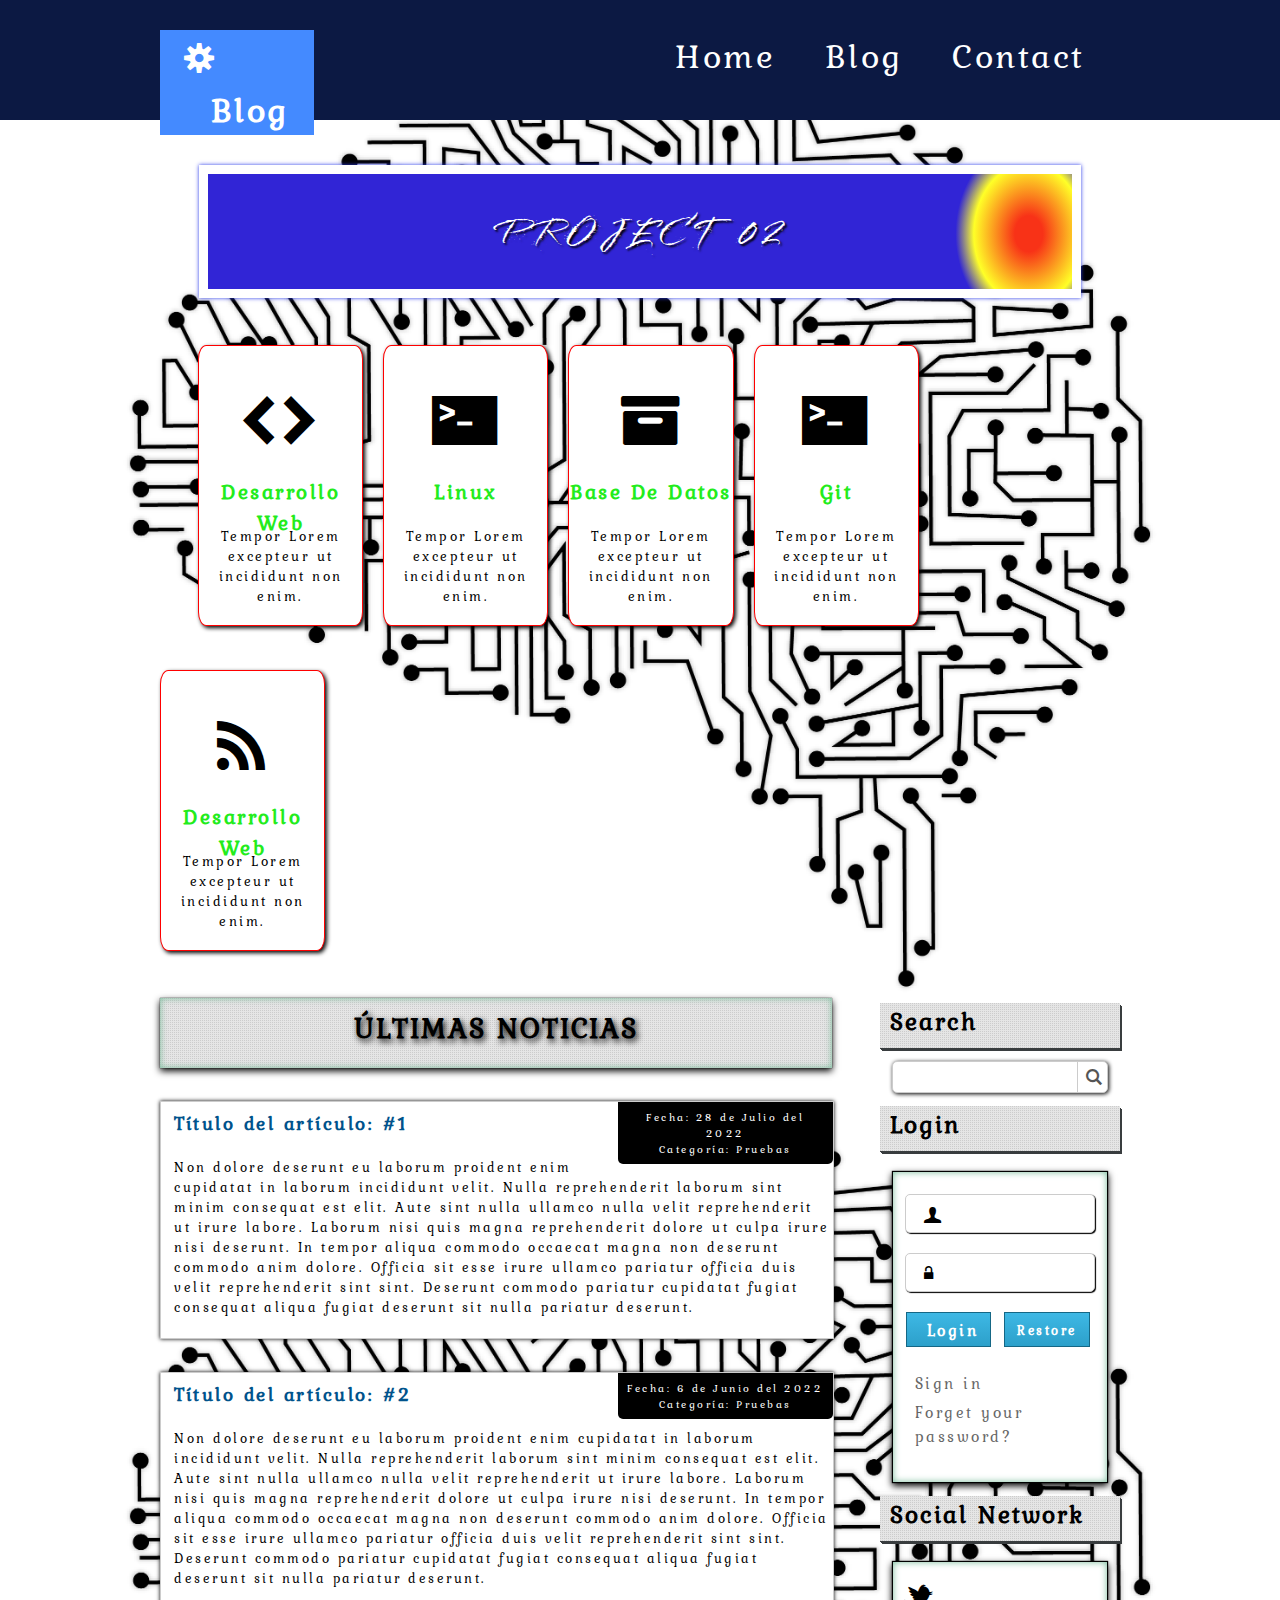
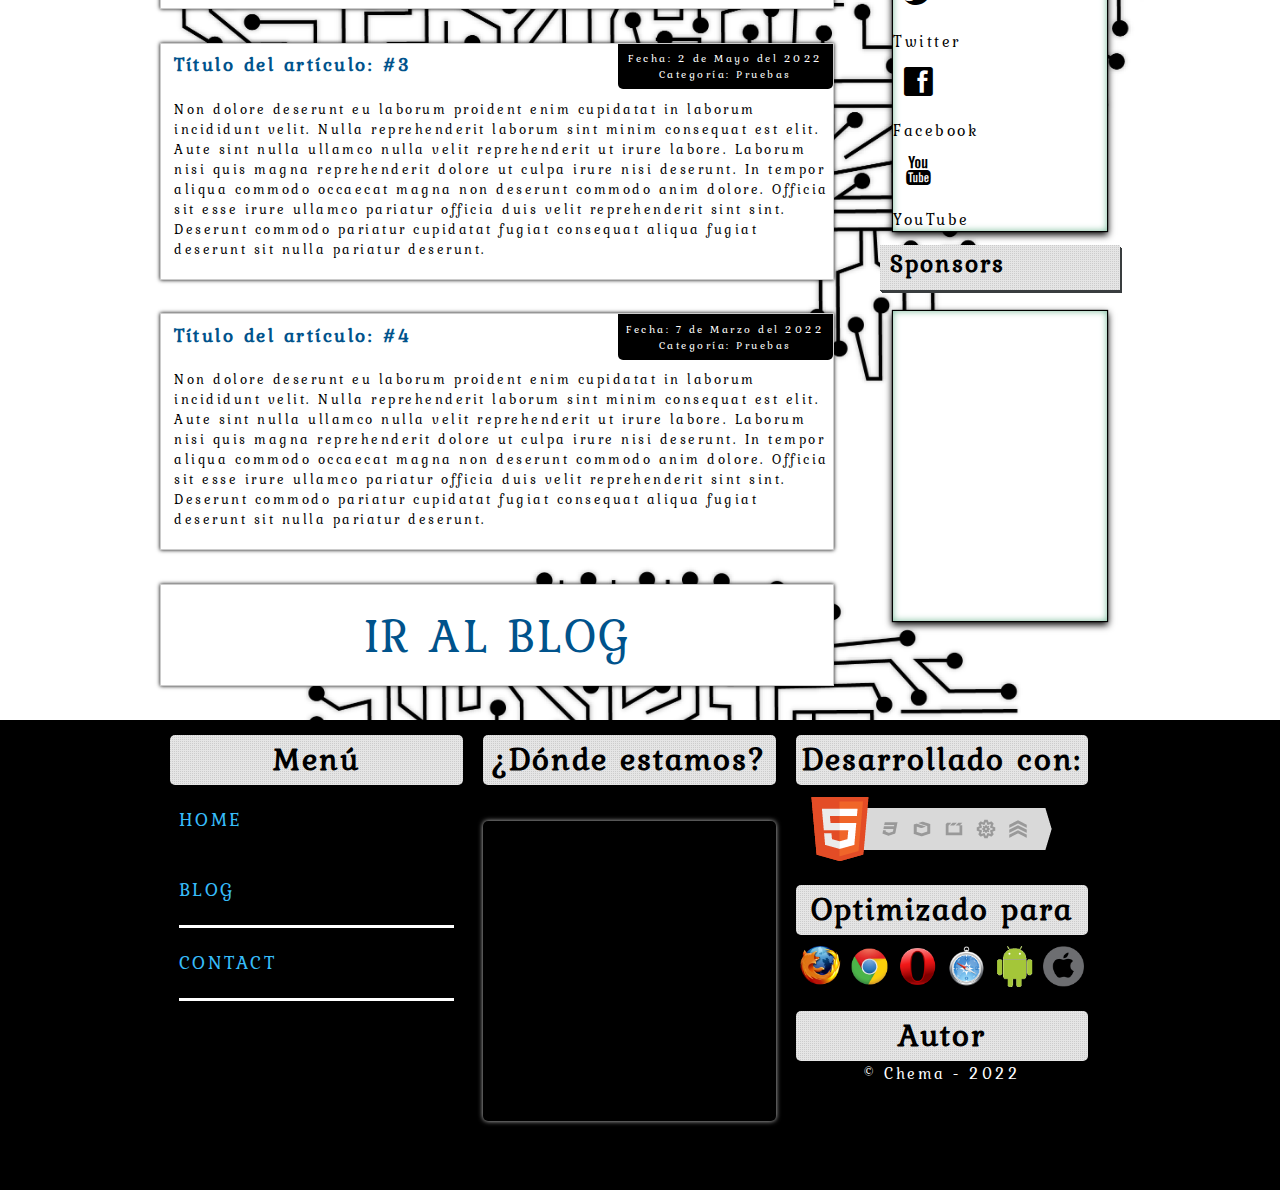
==== commit 73019909: "index.html: added overlay in social network" ====
--- a/index.html
+++ b/index.html
@@ -110,12 +110,15 @@
         <div id="social_network" class="aside-box">
           <div class="twitter">
             <a href="#" class="icon">t</a>
+            <p class="overlay">Twitter</p>
           </div>
           <div class="facebook">
             <a href="#" class="icon">f</a>
+            <p class="overlay">Facebook</p>
           </div>
           <div class="youtube">
             <a href="#" class="icon">y</a>
+            <p class="overlay">YouTube</p>
           </div>
           <div class="clearfix"></div>
         </div>
--- a/css/style.css
+++ b/css/style.css
@@ -65,13 +65,45 @@
   overflow: hidden;
   transition: all 300ms;
 }
+.logo:hover {
+  border-radius: 2px;
+  color: #000;
+  background-color: #ccc;
+}
 .logo .gear {
   display: block;
   float: left;
   font-size: 19px;
   /* font-size: 30px; */
   margin: 10px 0 5px 24px;
-}
+  animation-name: rotation-gear;
+  animation-duration: 2s;
+  animation-iteration-count: infinite;
+  animation-timing-function: linear;
+}
+@keyframes rotation-gear {
+  from {
+    transform: rotate(0);
+  }
+  to {
+    transform: rotate(360deg);
+  }
+}
+.logo:hover .gear {
+  animation: fromBelow 500ms linear;
+}
+@keyframes fromBelow {
+  0% {
+    transform: translateX(0%);
+  }
+  50% {
+    transform: translateX(-200%);
+  }
+  100% {
+    transform: translateX(0%);
+  }
+}
+
 .logo h3 {
   display: block;
   font-size: 23px;
@@ -80,6 +112,17 @@
   margin: 3px 20px 0 0;
   /* margin: 3px 28px 0 0; */
   transition: all 500ms;
+}
+.logo:hover h3 {
+  animation: fromRight 400ms linear;
+}
+@keyframes fromRight {
+  from {
+    transform: translateY(200%);
+  }
+  to {
+    transform: translateY(0%);
+  }
 }
 #menu {
   float: right;
@@ -172,7 +215,18 @@
     #ffff27 90%,
     #3125d6 120%
   );
+  background-repeat: no-repeat;
   transition: all 500ms;
+  animation: backBanner 800ms linear;
+  overflow: hidden;
+}
+@keyframes backBanner {
+  0% {
+    background-position: -200px 80px;
+  }
+  100% {
+    background-position: 0 0;
+  }
 }
 #banner h1 {
   display: block;
@@ -185,10 +239,32 @@
   font-size: 20px;
   text-shadow: 2px 2px 2px #000000;
   letter-spacing: 6px;
+  animation: showText 5s linear;
+}
+@keyframes showText {
+  0% {
+    transform: translateX(200%) scale(5, 5);
+    opacity: 0.1;
+  }
+  50% {
+    transform: translateX(-200%) scale(5, 5);
+    opacity: 1;
+  }
+  75% {
+    transform: translate(100%) scale(5, 5);
+    text-shadow: none;
+    color: transparent;
+    opacity: 0;
+  }
+  100% {
+    transform: translateX(0%) scale(1, 1);
+    text-shadow: 2px 2px 2px #000000;
+    color: #fff;
+    opacity: 1;
+  }
 }
 
 /* TODO: CARDS */
-
 .card {
   width: 73%;
   height: 265px;
@@ -202,6 +278,17 @@
   border-radius: 5%;
   background-color: #fff;
   overflow: hidden;
+  transition: all 300ms;
+}
+
+.card .icon {
+  display: block;
+  width: 100%;
+  height: 130px;
+  line-height: 150px;
+  text-align: center;
+  font-size: 300%;
+  margin: 0 auto;
 }
 
 /* ASIDE Lateral */
@@ -382,30 +469,123 @@
   text-align: center;
 }
 
-#articles article h4 a{
+#articles article h4 a {
   text-decoration: none;
-  color:#00538c;
-}
-
-
-#articles .data{
+  color: #00538c;
+}
+
+#articles .data {
   /* height: 60px; */
   background-color: #000;
-  color:#fff;
+  color: #fff;
   font-size: 73%;
   text-align: center;
   border-radius: 0 0 5px 5px;
 }
-#articles .data span{
-  display: block;
-}
-#articles .data span:first-child{
+#articles .data span {
+  display: block;
+}
+#articles .data span:first-child {
   margin: 0 0 2%;
 }
 
-#articles p{
+#articles p {
   margin: 5% 0;
 }
+
+#blog {
+  height: 100%;
+  text-align: center;
+}
+
+#blog a {
+  display: block;
+  text-transform: uppercase;
+  text-decoration: none;
+  font-size: 300%;
+  color: #00538c;
+}
+
+/* FOOTER */
+#footer {
+  width: 100%;
+  background-color: #000;
+  color: #fff;
+  overflow: hidden;
+}
+
+/* #footer > div{
+  width: 33%;
+  float:left;
+} */
+
+#footer a {
+  text-transform: uppercase;
+  text-decoration: none;
+  color: #37bcf9;
+  transition: all 500ms;
+}
+
+#footer h5 {
+  display: block;
+  width: 80%;
+  margin: 2% auto 0;
+  background: url("../img/pxgray.png"), #fff;
+  height: 50px;
+  letter-spacing: 2px;
+  text-align: center;
+  color: #000;
+  font-size: 200%;
+  /* line-height: 270%; */
+  border-radius: 5px;
+}
+
+#footer ul {
+  text-align: center;
+  margin: 3%;
+  font-size: 120%;
+  list-style-type: none;
+}
+
+#footer ul li {
+  width: 50%;
+  margin: 20px auto;
+  border-color: #fff;
+  border-style: none none solid none;
+}
+#footer ul li a {
+  display: block;
+  height: 50px;
+}
+#footer iframe {
+  width: 100%;
+  margin: 12% auto;
+  height: 300px;
+  border-radius: 5px;
+  border: 5px solid #fff;
+  box-shadow: 0 0 5px #ccc;
+}
+
+#footer .html_image,
+#footer #browsers {
+  text-align: center;
+}
+
+#footer img {
+  margin: 4% 0;
+}
+
+#footer #browsers img {
+  width: 10%;
+}
+/* #footer img{
+  display: block;
+  margin: 4% auto;
+} */
+/* #footer #info p{
+  margin: 4% 0;
+  text-align: center;
+} */
 
 /* ****************************************   */
 /* ****************************************   */
@@ -570,12 +750,13 @@
     margin-left: 0;
     padding: 0;
     cursor: pointer;
+    transition: all 800ms;
   }
   .card:first-child {
     margin-left: 38px;
   }
 
-  .card .icon {
+  /* .card .icon {
     display: block;
     width: 100%;
     height: 130px;
@@ -583,6 +764,19 @@
     text-align: center;
     font-size: 50px;
     margin: 0 auto;
+  } */
+  .card:hover .icon {
+    font-size: 80px;
+    color: #37bcf9;
+    animation: showIcon 400ms linear;
+  }
+  @keyframes showIcon {
+    from {
+      transform: translateY(-200%);
+    }
+    to {
+      transform: translateY(0);
+    }
   }
 
   .card .category,
@@ -596,10 +790,52 @@
     font-size: 21px;
     font-weight: bold;
     color: #23ec1c;
-  }
+    transition: all 1s;
+  }
+  .card:hover .category {
+    color: #fff;
+    animation: showTextIcon 600ms linear;
+  }
+  @keyframes showTextIcon {
+    0% {
+      transform: scale(5, 5);
+      color: #fff;
+    }
+    50% {
+      transform: scale(8, 8);
+    }
+    100% {
+      transform: scale(1, 1);
+    }
+  }
+
   .card .description {
     font-size: 14px;
-  }
+    transition: all 400ms;
+  }
+
+  .card:hover .description{
+    color:#fff;
+    animation: showDescription 800ms linear;
+  }
+
+  @keyframes showDescription{
+    0%{
+      transform: translateY(200%);
+    }
+    50%{
+      transform: scale(.5,.5);
+    }
+
+    99%{
+      transform:translateY(0);
+    }
+  }
+
+  .card:hover {
+    background-color: #000;
+  }
+
   /* LATERAL */
   #lateral {
     float: right;
@@ -645,7 +881,7 @@
   }
 
   #social_network {
-    width: 55%;
+    width: 89%;
     height: 100%;
   }
   #social_network .twitter,
@@ -657,6 +893,10 @@
 
   #social_network a {
     font-size: 320%;
+    text-align: left;
+    margin-top: 5%;
+    margin-left: 5%;
+    font-size: 180%;
   }
 
   /* ARTICLES */
@@ -665,15 +905,15 @@
     float: left;
     padding: 0;
   }
-  
+
   #articles article {
     margin: 5% auto;
   }
-  #articles article:first-child{
+  #articles article:first-child {
     background-color: green;
-  } 
-
-  #articles article .data{
+  }
+
+  #articles article .data {
     float: right;
     width: 30%;
     height: 100%;
@@ -684,21 +924,64 @@
     text-align: left;
   }
   #articles article h4,
-  #articles article p{
+  #articles article p {
     margin: 1% 0 0 2%;
   }
-  #articles article h4 a:hover{
+  #articles article h4 a:hover {
     text-decoration: underline;
     color: #0c1943;
   }
-  #articles .data span:first-child{
+  #articles .data span:first-child {
     margin: 0;
   }
 
-  #articles article p{
+  #articles article p {
     margin-top: 3%;
     margin-bottom: 3%;
     font-size: 86%;
   }
+
+  #blog {
+    line-height: 100px;
+  }
+  #blog a:hover {
+    text-decoration: underline;
+    color: #0c1943;
+    text-shadow: 4px 3px 2px #393d3f;
+    transition: all 600ms;
+  }
+
+  #footer {
+    height: 470px;
+  }
+  #footer .wrap > div {
+    width: 30.5%;
+    float: left;
+    height: 370px;
+    margin: 10px;
+    text-align: center;
+    color: #fff;
+  }
+
+  #footer h5 {
+    width: 100%;
+  }
+
+  #footer ul {
+    text-align: left;
+  }
+
+  #footer ul li {
+    width: 100%;
+    margin: 20px 0;
+  }
+
+  #footer ul li:first-child {
+    border-bottom: none;
+  }
+
+  #footer #browsers img {
+    width: 14%;
+  }
 }
 /* END DESKTOP */
